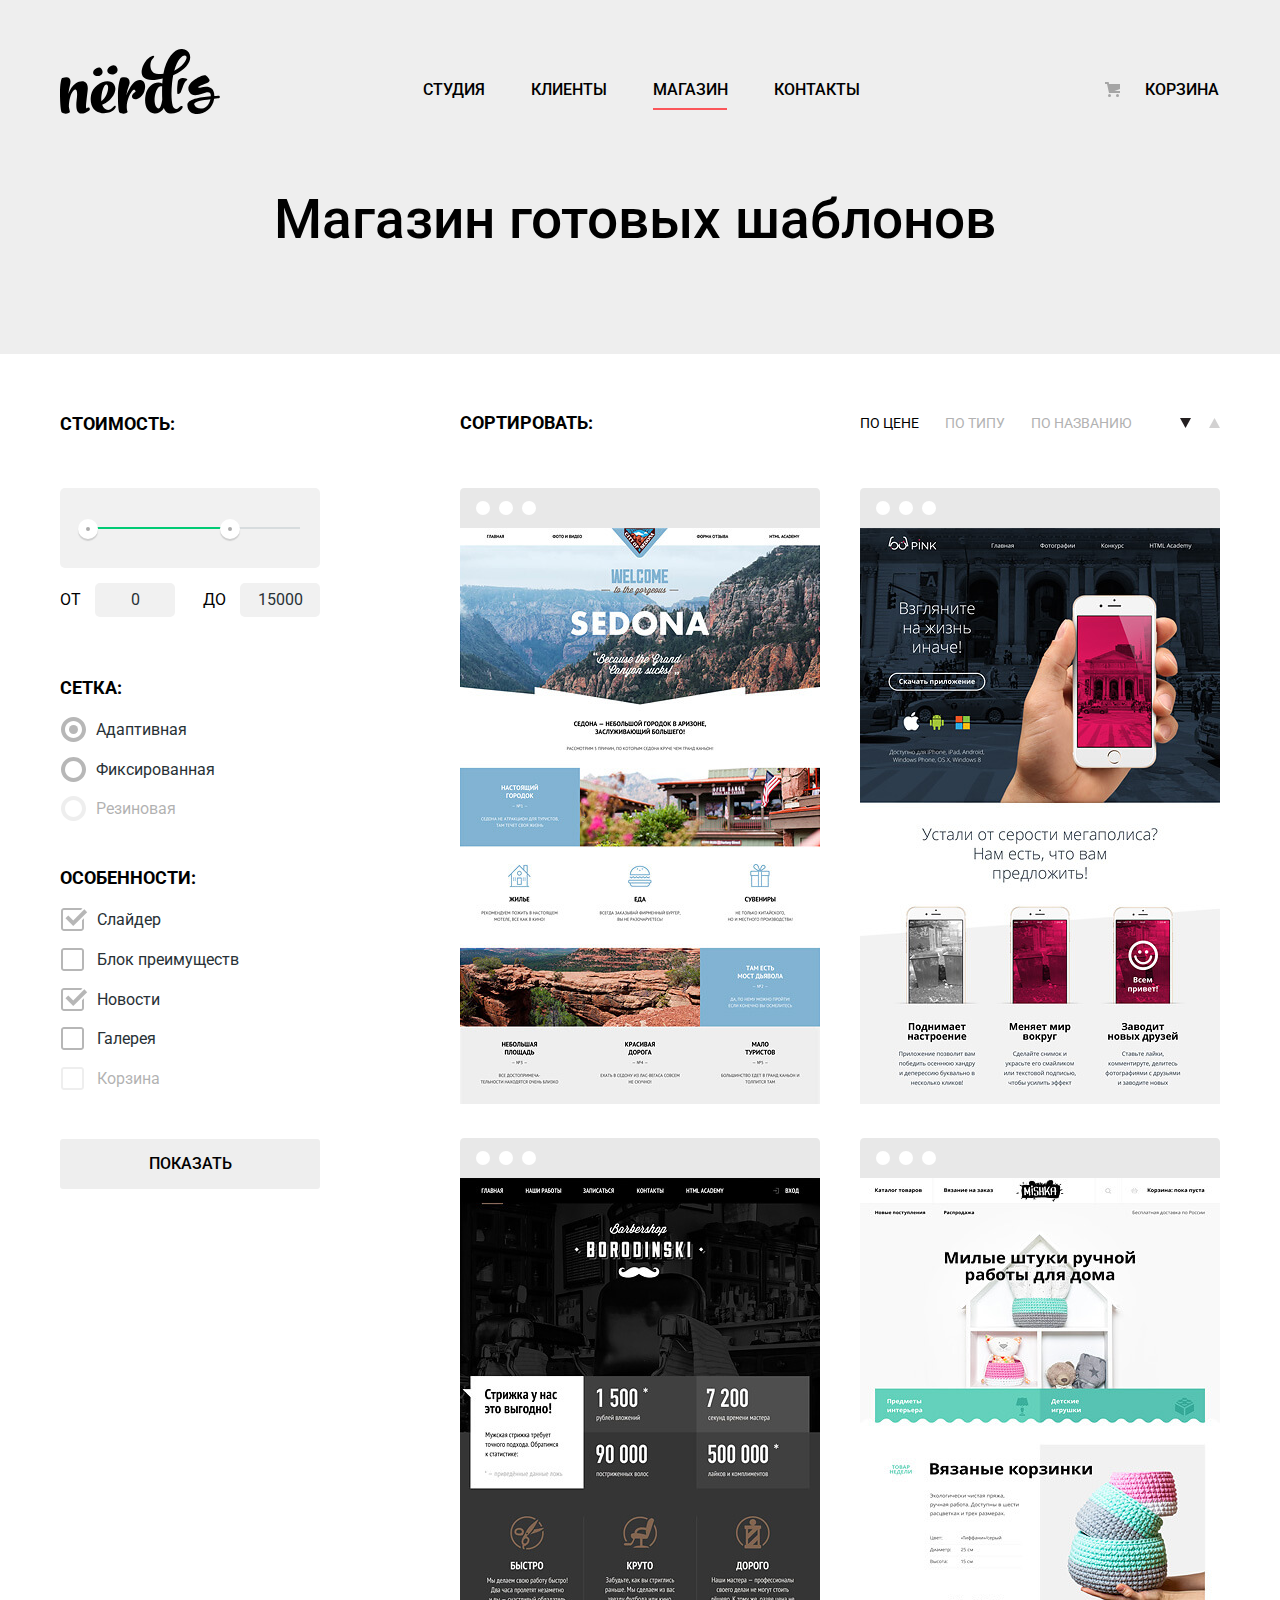
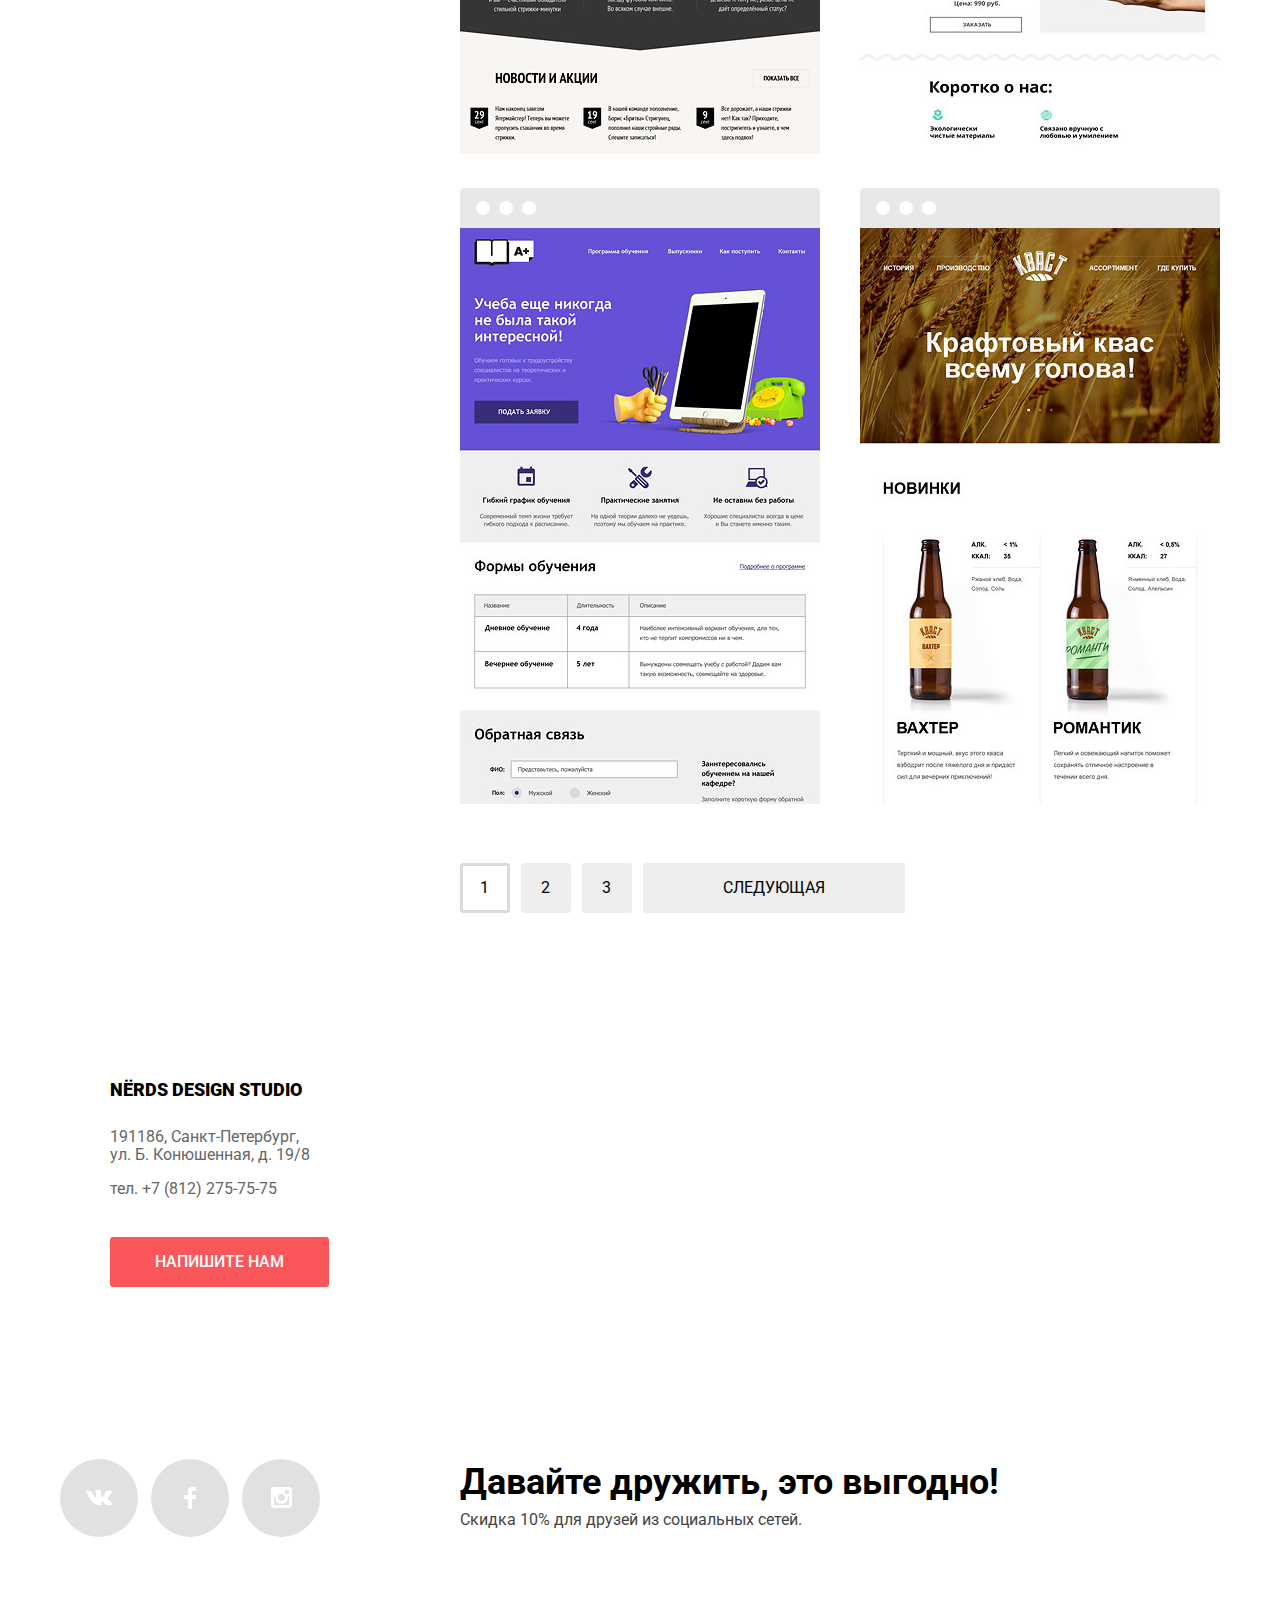
==== catalog.html @ c8ccd679 "Добавляет декоративные элементы 4. фильтр + модалка" ====
<!DOCTYPE html>
<html lang="ru">
<head>
	<meta charset="utf-8">
	<title>Дизайн-студия Нёрдс</title>
	<link href="https://fonts.googleapis.com/css?family=Roboto:400,500,700&amp;subset=cyrillic" rel="stylesheet"> 
	<link rel="stylesheet" href="css/normalize.css">
	<link rel="stylesheet" href="css/style.css">
</head>
<body>
	<header class="main-header">
		<nav class="main-navigation">
			<div class="main-navigation-wrapper">
				<div class="container">
					<a class="main-header-logo" href="index.html">
						<img src="img/nerds-logo.svg" alt="Логотип Nerds" width="160" height="65">
					</a>
					<ul class="site-navigation">
						<li><a href="studio.html">Студия</a></li>
						<li><a href="clients.html">Клиенты</a></li>
						<li class="site-navigation-current"><a href="catalog.html">Магазин</a></li>
						<li><a href="contacts.html">Контакты</a></li>
					</ul>
					<ul class="user-navigation">
						<li class="cart-link"><a href="cart.html">Корзина</a></li>
					</ul>
				</div>
			</div>
		</nav>
	</header>
	<div class="header-container">
		<h1>Магазин готовых шаблонов</h1>
	</div>
	<main>
		<div class="content-columns container">
			<section class="filters">
				<h2 class="visually-hidden">Фильтр товаров</h2>
				<form class="filter" action="https://echo.htmlacademy.ru" method="get">
					<fieldset class="filter-item">
						<legend>Стоимость:</legend>
							<div class="range-filter">
								<div class="range-controls">
									<div class="scale">
										<div class="bar"></div>
									</div>
									<div class="toggle toggle-min"></div>
									<div class="toggle toggle-max"></div>
								</div>
								
								<div class="price-controls">
									<label class="min-price">от <input name="min-price" type="text" value="0"></label>
									<label class="max-price">до <input name="max-price" type="text" value="15000"></label>
								</div>
							</div>
					</fieldset>
					<fieldset class="grid">
						<legend>Сетка:</legend>
						<div class="grid-list">
							<ul>
								<li class="grid-item">
									<input class="filter-input" type="radio" name="toggle" id="grid-adaptive" checked>
									<label for="grid-adaptive">Адаптивная</label>
								</li>
								<li class="grid-item">
									<input  class="filter-input" type="radio" name="toggle" id="grid-fix">
									<label for="grid-fix">Фиксированная</label>
								</li>
								<li class="grid-item">
									<input  class="filter-input" type="radio" name="toggle" id="grid-flex" disabled>
									<label for="grid-flex">Резиновая</label>
								</li>
							</ul>
						</div>
					</fieldset>
					<fieldset class="features">
						<legend>Особенности:</legend>
						<div class="features-list">
							<ul>
								<li class="features-item">
									<input  class="filter-input" type="checkbox" name="slider" checked id="feature-slider">
									<label for="feature-slider">Слайдер</label>
								</li>
								<li class="features-item">
									<input  class="filter-input" type="checkbox" name="features" id="feature-block">
									<label for="feature-block">Блок преимуществ</label>
								</li>
								<li class="features-item">
									<input  class="filter-input" type="checkbox" name="news" id="feature-news" checked >
									<label for="feature-news">Новости</label>
								</li>
								<li class="features-item">
									<input  class="filter-input" type="checkbox" name="gallery" id="feature-gallery">
									<label for="feature-gallery">Галерея</label>
								</li>
								<li class="features-item">
									<input  class="filter-input" type="checkbox" name="cart" id="feature-cart" disabled>
									<label for="feature-cart">Корзина</label>
								</li>
							</ul>
						</div>
					</fieldset>
					<button class="button filter-button" type="submit">Показать</button>
				</form>
			</section>
			<section class="main-content">
				<h2 class="visually-hidden">Список товаров</h2>
				<div class="sorting">
					<p class="sort">Сортировать:</p>
					<ul class="sort-content">
						<li class="sort-content-item"><a href="#" class="sort-button-active">По цене</a></li>
						<li class="sort-content-item"><a href="#" class="sort-button">По типу</a></li>
						<li class="sort-content-item"><a href="#" class="sort-button">По названию</a></li>
						<li class="sort-down"><a href="#" class="sort-button-down" area-label="Сортировка по уменьшению"></a></li>
						<li class="sort-up"><a href="#" class="sort-button-up" area-label="Сортировка по увеличению"></a></li>
					</ul>
				</div>
				<section class="content">
					<ul class="content-list">
						<li>
							<article class="content-item">
								<div class="content-item-wrapper">
									<img src="img/img-sedona.jpg" alt="Sedona сайт для туристов" width="360" height="576">
									<div class="content-item-hidden">
										<h3>Sedona</h3>
										<p>Информационный сайт<br>для туристов</p>
										<button class="button content-button">9900 руб.</button>
									</div>
								</div>
							</article>
						</li>
						<li>
							<article class="content-item">
								<div class="content-item-wrapper">
									<img src="img/img-pink.jpg" alt="Pink развлекательное приложение" width="360" height="576">
									<div class="content-item-hidden">
										<h3>Pink app</h3>
										<p>Продуктовый лендинг<br> приложения для iOS и Androin</p>
										<button class="button content-button">9900 руб.</button>
									</div>
								</div>
							</article>
						</li>
						<li>
							<article class="content-item">
								<div class="content-item-wrapper">
									<img src="img/img-barbershop.jpg" alt="Барбершоп Boroinski" width="360" height="576">
									<div class="content-item-hidden">
										<h3>Barbershop</h3>
										<p>Сайт салона красоты.<br> Для мужчин, да</p>
										<button class="button content-button">9900 руб.</button>
									</div>
								</div>
							</article>
						</li>
						<li>
							<article class="content-item">
								<div class="content-item-wrapper">
									<img src="img/img-mishka.jpg" alt="Mishka сайт хенд-мейд" width="360" height="576">
									<div class="content-item-hidden">
										<h3>Mishka</h3>
										<p>Интернет магазин<br> вязаных игрушек</p>
										<button class="button content-button">9900 руб.</button>
									</div>
								</div>
							</article>
						</li>
						<li>
							<article class="content-item">
								<div class="content-item-wrapper">
									<img src="img/img-aplus.jpg" alt="Академия искусства" width="360" height="576">
									<div class="content-item-hidden">
										<h3>A plus</h3>
										<p>Лендинг курсов повышения<br> квалификации</p>
										<button class="button content-button">9900 руб.</button>
									</div>
							</div>
							</article>
						</li>
						<li>
							<article class="content-item">
								<div class="content-item-wrapper">
									<img src="img/img-kvast.jpg" alt="Крафтовый квас" width="360" height="576">
									<div class="content-item-hidden">
										<h3>Кваст</h3>
										<p>Промо-сайт производителя<br> крафтового кваса</p>
										<button class="button content-button">9900 руб.</button>
									</div>
								</div>
							</article>
						</li>
					</ul>
					<ul class="page-switch">
						<li class="page-item page-item-curent"><a href="#">1</a></li>
						<li class="page-item"><a href="#">2</a></li>
						<li class="page-item"><a href="#">3</a></li>
						<li class="page-item"><a href="#">Следующая</a></li>
					</ul>
				</section>
			</section>
		</div>
		<section class="contacts">
			<div class="contacts-wrapper ">
				<div class="contacts-wrapper-info">
					<h3 class="visually-hidden">Контактная информация</h3>
					<p class="contact-info"><b>NЁRDS DESIGN STUDIO</b></p>
					<p class="contact-addr">191186, Санкт-Петербург,<br>
					ул. Б. Конюшенная, д. 19/8<br>
					</p>
					<p class="contact-phone">тел. +7 (812) 275-75-75</p>
					<a class="button contacts-button" href="#">Напишите нам</a>
				</div>
			</div>
			<div class="map">
				<iframe src="https://www.google.com/maps/embed?pb=!1m14!1m8!1m3!1d1998.5652524345262!2d30.321449282226784!3d59.93935586228049!3m2!1i1024!2i768!4f13.1!3m3!1m2!1s0x4696310fca145cc1%3A0x42b32648d8238007!2z0JHQvtC70YzRiNCw0Y8g0JrQvtC90Y7RiNC10L3QvdCw0Y8g0YPQuy4sIDE5LzgsINCh0LDQvdC60YIt0J_QtdGC0LXRgNCx0YPRgNCzLCDQoNC-0YHRgdC40Y8sIDE5MTE4Ng!5e0!3m2!1sru!2sua!4v1536002552694" width="100%" height="416" style="border:0" allowfullscreen></iframe>
			</div>
		</section>
	</main>
	<footer class="main-footer">
		<div class="container">
			<div class="social">
				<ul class="social-list">
					<li><a class="social-button" href="#" aria-label="[Вконтакте]">
						<svg xmlns="http://www.w3.org/2000/svg" width="26" height="15" viewBox="0 0 26 15"><path fill="#FFF" d="M16.138 11.51c.956-.309 2.18 2.04 3.483 2.939.978.681 1.727.534 1.727.534l3.473-.05s1.815-.112.957-1.554c-.071-.12-.503-1.069-2.585-3.022-2.177-2.043-1.882-1.712.739-5.244 1.597-2.153 2.236-3.468 2.036-4.028-.192-.539-1.365-.399-1.365-.399L20.69.713c-.381.001-.704.119-.851.515-.003.004-.621 1.666-1.445 3.079-1.741 2.989-2.436 3.148-2.724 2.961-.661-.433-.494-1.737-.494-2.664 0-2.897.432-4.105-.846-4.417-.427-.104-.739-.172-1.828-.182-1.392-.021-2.574 0-3.244.329-.445.223-.786.712-.579.74.26.035.843.16 1.155.586.401.552.389 1.789.389 1.789s.229 3.411-.54 3.834c-.528.29-1.25-.302-2.803-3.016-.793-1.388-1.392-2.922-1.392-2.922s-.116-.285-.326-.441c-.25-.185-.6-.244-.6-.244L.848.684S.29.7.085.946c-.182.218-.015.668-.015.668s2.909 6.881 6.203 10.347c3.02 3.182 6.452 2.971 6.452 2.971h1.555s.469-.054.709-.312c.224-.24.214-.691.214-.691s-.031-2.109.935-2.419z"/></svg>
						</a></li>
					<li><a class="social-button" href="#" aria-label="[Фейсбук]">
						<svg xmlns="http://www.w3.org/2000/svg" width="12" height="22" viewBox="0 0 12 22"><path fill="#FFF" d="M12 4V0H8a4 4 0 0 0-4 4v4H0v4h4v10h4V12h4V8H8V4h4z"/></svg>
					</a></li>
					<li><a class="social-button" href="#" href="#" aria-label="[Инстаграм]">
						<svg xmlns="http://www.w3.org/2000/svg" width="21" height="21" viewBox="0 0 21 21"><path fill="#FFF" d="M18 0H3C1.35 0 0 1.35 0 3v15c0 1.65 1.35 3 3 3h15c1.65 0 3-1.35 3-3V3c0-1.65-1.35-3-3-3zm-7.5 7c1.93 0 3.5 1.57 3.5 3.5S12.43 14 10.5 14 7 12.43 7 10.5 8.57 7 10.5 7zM18 18H3V9h1.181A6.504 6.504 0 0 0 4 10.5a6.5 6.5 0 1 0 13 0 6.45 6.45 0 0 0-.181-1.5H18v9zm0-11h-4V3h4v4z"/></svg>
					</a></li>
				</ul>
			</div>
			<div class="social-friend">
				<p class="social-title">Давайте дружить, это выгодно!</p>
				<p class="social-description">Скидка 10% для друзей из социальных сетей.</p>
			</div>
		</div>
	</footer>		
	<section class="modal modal-write-us">
		<button class="modal-close" type="button">
			<svg xmlns="http://www.w3.org/2000/svg" width="21" height="21" viewBox="0 0 21 21"><path fill="#FB565A" d="M13.328 10.5l7.371-7.371a1.003 1.003 0 0 0 0-1.414L19.285.3a1.003 1.003 0 0 0-1.414 0L10.5 7.672 3.129.301a1.003 1.003 0 0 0-1.414 0L.301 1.715a1.003 1.003 0 0 0 0 1.414L7.672 10.5.301 17.871a1.003 1.003 0 0 0 0 1.414l1.415 1.414a1.003 1.003 0 0 0 1.414 0l7.371-7.371 7.371 7.371a1.003 1.003 0 0 0 1.414 0l1.414-1.414a1.003 1.003 0 0 0 0-1.414L13.328 10.5z"/>
			</svg>
		</button>
		<h2 class="message-title">Напишите нам</h2>
		<form class="message-form" action="https://echo.htmlacademy.ru" method="post">
			<div class="message-wrapper" >
				<label class="message-item" for="message-name">Ваше имя</label>
				<input type="text" name="login" id="message-name" placeholder="Имя Фамилия">
			</div>
			<div class="message-wrapper">
				<label class="message-item" for="message-email">Ваш e-mail</label>
				<input type="email" name="e-mail" id="message-email" placeholder="email@example.com">
			</div>
			<div class="message-wrapper message-wrapper-text">
				<label class="message-item" for="message-text">Текст письма:</label>
				<textarea name="letter-text" id="message-text" cols="30" rows="5" placeholder="В свободной форме"></textarea>
			</div>
			<button class="button modal-button-send" type="submit">Отправить</button>
		</form>
	</section>
	<script src="js/script.js"></script>
</body>
</html>
---- css/style.css ----
body {
  margin: 0;
  padding: 0;
  min-width: 1200px;
  font-family: "Roboto", Arial, sans-serif;
  font-size: 16px;
  line-height: 24px;
  font-weight: 400;
  color: #000000;
}
a {
  text-decoration: none;
}
img {
  max-width: 100%;
  height: auto;
}
.visually-hidden {
 position: absolute;
 width: 1px;
 height: 1px;
 margin: -1px;
 border: 0;
 padding: 0;
 white-space: nowrap;
 clip-path: inset(100%);
 clip: rect(0 0 0 0);
 overflow: hidden;
}
/* style header*/
.container {
  width: 1200px;
  margin: 0 auto;
  padding: 0 20px;
  box-sizing: border-box;
}
.main-header {
  font-size: 16px;
  line-height: 30px;
  background-color: #eeeeee;
}
.main-navigation {
  display: flex;
  flex-direction: column;
  align-items: center;
}
.main-header-logo {
  width: 160px;
  height: 65px;
  padding-right: 80px;
  padding-top: 49px;
}
.main-header-logo:hover {
  opacity: 0.8;
}
.main-header-logo:active {
  opacity: 0.3;
}
.main-navigation-wrapper{
  width: 100%;
  margin-bottom: 0px;
  background-color: #eeeeee;
}
.main-navigation-wrapper .container {
  display: flex;
  justify-content: space-between;
}
.site-navigation,
.user-navigation {
  padding: 0;
  list-style: none;
}
.site-navigation {
  position: relative;
  display: flex;
  flex-wrap: wrap;
  width: 560px;
  padding-top: 34px;
}
.site-navigation-current::after {
  content: "";
  position: absolute;
  bottom: -5px;
  left: 253px;
  width: 74px;
  height: 2px;
  background-color: #fb565a;
}
.user-navigation{
  display: flex;
  max-width: 160px;
}
.site-navigation a,
.user-navigation a {
  display: block;
  padding-top: 25px;
  padding-right: 23px;
  padding-bottom: 0;
  padding-left: 23px;
  vertical-align: middle;
  font-size: 16px;
  line-height: 30px;
  font-weight: 500;
  color: #000000;
  text-transform: uppercase;
}
.site-navigation a:hover,
.site-navigation a:focus,
.user-navigation a:hover,
.user-navigation a:focus {
  color: #fb565a;
}
.site-navigation a:active,
.user-navigation a:active {
  color: #a6a6a6;
}
.user-navigation .cart-link {
  position: relative;
  padding-left: 62px;
  padding-top: 34px;
}
.cart-link::before {
  content: "";
  position: absolute;
  top: 66px;
  left: 45px;
  width: 15px;
  height: 15px;
  background-image: url("../img/cart-icon.svg");
  background-repeat: no-repeat;
  background-position: 0 0;
  opacity: 0.3;
}


/* slider style*/
.slider {
  position: relative;
  background-color: #eeeeee;
  margin-bottom: 80px;
}
.slider-controls {
  position: absolute;
  left: 50.6%;
  bottom: 99px;
  z-index: 1;
  width: 160px;
  height: 18px;
  text-align: center;
  font-size: 0;
  transform: translateX(-50%);
}

.slider-controls button {
  padding: 0;
  margin: 0;
  margin-right: 18px;
  width: 18px;
  height: 18px;
  border-radius: 50%;
  border: none;
  background-color: #fff;
  cursor: pointer;
}

.slider-controls .active::before {
  content: "";
  position: absolute;
  left: 22.5%;
  top: 58%;
  z-index: 2;
  width: 4px;
  height: 4px;
  margin: -4px;
  background-color: inherit;
  border: 2px solid #c1c1c1;
  border-radius: 50%;
}

.slider-list {
  margin: 0;
  padding: 0;
  list-style: none;
}

.slider-item {
  display: none;
  padding: 70px 0 80px 0;
}

.slider-item:nth-child(1) {
  display: block;
}

.slider-item:nth-child(1) {
  background-image: url("../img/slide1.png");
  background-repeat: no-repeat;
  background-position: 99% -8px;
}

.slider-item:nth-child(2) {
  background-image: url("../img/slide2.png");
  background-repeat: no-repeat;
  background-position: 100% 0;
}

.slider-item:nth-child(3) {
  background-image: url("../img/slide3.png");
  background-repeat: no-repeat;
  background-position: 100% 20px;
}

.slider-item h3 {
  max-width: 600px;
  margin: 0;
  margin-bottom: 26px;
  font-size: 55px;
  line-height: 55px;
  font-weight: 500;
}

.slider-item p {
  font-size: 16px;
  line-height: 24px;
  max-width: 430px;
  margin: 0;
  margin-bottom: 41px;
}

.button {
  display: block;
  width: 240px;
  padding: 16px 0;
  font-size: 16px;
  line-height: 18px;
  font-weight: 500;
  color: #ffffff;
  text-transform: uppercase;
  text-align: center;
  vertical-align: middle;
  text-decoration: none;
  background-color: #fb565a;
  border-radius: 3px;
  border: none;
}

.button:hover {
  background-color: #e74246;
}

.button:active {
  background-color: #d7373b;
}

.button:active{
  color: rgba(255, 255, 255, 0.3);
  box-shadow: 0 3px rgba(0, 0, 0, 0.1) inset;
}
/*style services */
.services {
  border-bottom: 2px solid #eeeeee;
  padding-bottom: 61px;
  margin-bottom: 20px;
}
.services-list {
  display: flex;
  justify-content: center;
  flex-wrap: wrap;
  margin: 0;
  padding: 0;
  list-style: none;
}

.services-item {
  width: 300px;
  margin-right: 100px;
  margin-bottom: 20px;
}

.services-item:last-child {
  margin-right: 60px;
}
.services-item h3 {
  margin: 0;
  padding: 0;
  padding-top: 17px;
  font-size: 24px;
  line-height: 30px;
  font-weight: 700;
  text-transform: uppercase;
}
.services-item p {
  padding-bottom: 16px;
  width: 260px;
  color: #283136;
}

.services-list .button {
  width: 160px;
}

.button-apps {
  background-color: #00ca74;
}
.button-apps:hover {
  background-color: #00bc6c;
}
.button-apps:active {
  background-color: #009966;
}

.button-presentation {
  background-color: #efc84a;
}
.button-presentation:hover {
  background-color: #eab534;
}
.button-presentation:active {
  background-color: #e5a722;
}

/* style about-us */
.description {
  display: flex;
  justify-content: space-between;
  margin-top: 41px;
  margin-bottom: 72px;
}
.about-us {
  width: 660px;
}
.statistic{
  width: 360px;
}
.about-us h2 {
  margin: 0;
  padding: 0;
  padding-top: 34px;
  padding-bottom: 16px;
  font-size: 45px;
  line-height: 45px;
  font-weight: 500;
}

.about-us p {
  color: #283136;
}

.orders {
  padding: 0;
  padding-top: 23px;
  font-size: 16px;
  font-weight: 700;
  line-height: 24px;
  text-transform: uppercase;
  
}
.orders-list {
  margin: 0;
  margin-top: 25px;
  padding: 0;
  list-style: none;
}
.orders-item {
  position: relative;
  margin-top: 24px;
  padding-left: 37px;
  color: #283136;
}

.orders-item::before {
  content: "";
  position: absolute;
  top: 11px;
  left: 1px;
  width: 25px;
  height: 2px;
  background-color: #fb565a;

}

.nerds-stat-logo {
  margin-bottom: 28px;
}

.statistic-table {
  border-collapse: collapse;
}

.statistic-list {
  margin-bottom: 43px;
  text-transform: uppercase;
  font-weight: 700;
}

.statistic-table td {
  width: 33.33%;
}
.statistic-title td {
  padding-top: 16px;
}

.statistic-percents {
  
  font-size: 45px;
  line-height: 45px;
  font-weight: 700;
}
.statistic-percents sup{
  font-size: 25px;
}

.statistic-title {
  line-height: 18px;
  color: #283136;
}



/* style partners*/
.partners {
  margin: 0 auto;
  
  margin-bottom: 80px;
  
}
.partners-list {
  position: relative;
  max-height: 181px;
  padding: 0;
  margin: 0;
  display: flex;
  justify-content: space-between;
  align-items: center;
  list-style: none;
  border-bottom: 2px solid #eeeeee;
  border-top: 2px solid #eeeeee;

}

.htmlacademy-wrapper::after {
  content: "";
  position: absolute;
  top: 65px;
  left: 279px;
  width: 2px;
  height: 52px;
  background-color: #eeeeee;
}
.htmlacademy {
  opacity: 0.2;
}
.htmlacademy:hover {
  opacity: 1;
}
.htmlacademy:active {
  opacity: 0.1;
}
.barbershop-wrapper::after {
  content: "";
  position: absolute;
  top: 65px;
  left: 579px;
  width: 2px;
  height: 52px;
  background-color: #eeeeee;
}
.barbershop {
  opacity: 0.2;
}
.barbershop:hover {
  opacity: 1;
}
.barbershop:active {
  opacity: 0.1;
}
.pink-wrapper::after {
  content: "";
  position: absolute;
  top: 65px;
  left: 879px;
  width: 2px;
  height: 52px;
  background-color: #eeeeee;
}
.pink {
  opacity: 0.2;
}
.pink:hover {
  opacity: 1;
}
.pink:active {
  opacity: 0.1;
}
.mishka {
  opacity: 0.2;
}
.mishka:hover {
  opacity: 1;
}
.mishka:active {
  opacity: 0.1;
}

/* style contacts*/
.contacts-wrapper {
  position: relative;
  width: 1200px;
  
  margin: 0 auto;
  padding: 0 20px;
}
.contacts-wrapper-info {
  position: absolute;
  top: 52px;
  left: 40px;
  width: 319px;
  min-height: 308px;
  
  background-color: #ffffff;
}

 .map iframe{
  min-width: 1200px;
  width: 100%;
  height: 416px;
  margin: 0 auto;
  padding: 0;
  border: none;
}



.contact-info {
  margin: 0;
  padding: 0;
  font-size: 18px;
  line-height: 30px;
  font-weight: 700;
  padding: 50px 50px 7px 50px;
}
.contact-addr, .contact-phone {
  padding-left: 50px;
  line-height: 18px;
  color: #666666;
}
.contacts-button {
  width: 219px;
  margin: 39px 40px 20px 50px;
}


/* style catalog.html*/

.header-container {
  display: flex;
  justify-content: center;
  background-color: #eeeeee;
  padding-bottom: 70px;
  margin-bottom: 55px;
}

.header-container h1 {
  font-size: 55px;
  line-height: 55px;
  font-weight: 500;
  width: 760px;
  padding-top: 34px;
  padding-left: 27px;
 }

.content-columns {
  display: flex;
  justify-content: space-between;
}
.filters {
  width: 260px;
}
.main-content {
  width: 760px;
}

.content-list {
  display: flex;
  flex-wrap: wrap;
  justify-content: space-between;
  list-style: none;
  margin: 0;
  padding: 0;
  margin-bottom: 25px;

}




.filter fieldset {
  margin: 0;
  padding: 0;
  border: none;
}

.range-filter {
  width: 260px;
  margin-top: 49px;
  margin-bottom: 56px;
}

.filter legend {
  font-size: 18px;
  line-height: 30px;
  font-weight: 700;
  text-transform: uppercase;
}

.range-controls {
  position: relative;
  height: 41px;
  margin-bottom: 15px;
  padding-top: 39px;
  padding-right: 20px;
  padding-left: 20px;
  background-color: #f1f1f1;
  
  border-radius: 5px;
}
.range-controls .scale {
  height: 2px;

  background: #d7dcde;
}

.range-controls .bar {
  width: 70%;
  height: 2px;

  background: #00ca74;
}

.range-controls .toggle {
  position: absolute;
  top: 31px;
  left: 0;
  width: 4px;
  height: 4px;
  padding: 0;

  border: 8px solid #ffffff;
  background-color: #ababab;
  box-shadow: 0 2px 1px 0 #cfcfcf;
  border-radius: 50%;
  cursor: pointer;
}

.range-controls .toggle-min {
  left: 18px;
}

.range-controls .toggle-max {
  left: 160px;
}

.price-controls {
  font-size: 0;
}

.price-controls label {
  display: inline-block;
  width: 50%;
  font-size: 16px;
  text-transform: uppercase;
}

.price-controls input {
  width: 60px;
  padding: 8px 10px;
  margin-left: 10px;
  font-family: Roboto, Arial, sans-serif;
  font-size: 16px;
  text-align: center;
  color: #283136;
  
  border: none;
  border-radius: 5px;
  background: #f1f1f1;
}

.max-price {
  text-align: right;
}




.filter ul {
  padding: 0;
  margin: 0;
  list-style: none;
  line-height: 20px;
  color: #283136;
}
.filter-input:hover + label,
.filter-input:focus + label {
  color: #000000;
}
.filter-input:disabled + label {
  color: #000000;
  opacity: 0.3;
}
.filter-button {
  width: 260px;
  line-height: 18px;
  color: #000000;
  text-transform: uppercase;
  background-color: #eeeeee;
}
.filter-button:hover {

  background-color: #dfdfdf;
}
.filter-button:active {
  color: rgba(0, 0, 0, 0.3);
  background-color: #d5d5d5;
}


.grid-item input[type="radio"] {
  padding: 0;
  margin: 0;
  opacity: 0;
}
.grid-item label {
  position: relative;
  padding-left: 5px; 
  vertical-align: middle;
}
.grid-list {
  padding: 0;
  margin: 0;
  margin-top: 16px;
  margin-bottom: 25px;
}
.grid-item {
  padding-left: 14px;
  padding-bottom: 19px;
}

.grid-item label::before {
  content: "";
  display: inline-block;
  position: absolute;
  left: -30px;
  top: -3px;
  width: 25px;
  height: 25px;
  background-image: url(../img/radio-off.svg);
  background-repeat: no-repeat;
  opacity: 0.4;
}
.grid-item input[type="radio"]:checked + label::before {
  content: "";
  display: inline-block;
  position: absolute;
  left: -30px;
  top: -3px;
  width: 25px;
  height: 25px;
  background-image: url(../img/radio-on.svg);
  background-repeat: no-repeat;
  opacity: 0.4;
}
.grid-item input[type="radio"]:hover + label::before  {
  opacity: 1;
  color: #000000;
}
.grid-item input[type="radio"]:disabled + label::before {
  opacity: 0.3;
}
.grid-item input[type="radio"]:focus + label::before {
    outline: rgb(59, 153, 252) auto 1px;
} 


.features-item input[type="checkbox"] {
  padding: 0;
  margin: 0;
  opacity: 0;
}
.features-item label {
  position: relative;
  padding-left: 5px; 
  vertical-align: middle;
}
.features-list {
  padding: 0;
  margin: 0;
  margin-top: 16px;
  margin-bottom: 31px;
}
.features-item {
  padding-left: 15px;
  padding-bottom: 19px;
}
.features label {
  
}
.features-item label::before {
  content: "";
  display: inline-block;
  position: absolute;
  left: -31px;
  top: -2px;
  width: 23px;
  height: 23px;
  background-image: url(../img/checkbox-off.svg);
  background-repeat: no-repeat;
  opacity: 0.4;
}
.features-item input[type="checkbox"]:checked + label::before {
  content: "";
  display: inline-block;
  position: absolute;
  left: -31px;
  top: -2px;
  width: 27px;
  height: 23px;
  background-image: url(../img/checkbox-on.svg);
  background-repeat: no-repeat;
  opacity: 0.4;
}

.features-item input[type="checkbox"]:hover + label::before  {
  opacity: 1;
  color: #000000;
}
.features-item input[type="checkbox"]:disabled + label::before  {
  opacity: 0.3;
}
.features-item input[type="checkbox"]:focus + label::before {
    outline: rgb(59, 153, 252) auto 1px;
} 
.sorting {
  position: relative;
  display: flex;
  justify-content: space-between;
  padding-top: 5px;
  padding-bottom: 56px;
}

.sort-content {
  display: flex;
  justify-content: flex-start;
  margin: 0;
  padding: 0;
  width: 360px;
  list-style: none;
  text-transform: uppercase;
  font-size: 14px;
  line-height: 18px;
}



.sort {
  margin: 0;
  font-size: 18px;
  line-height: 18px;
  font-weight: 700;
  text-transform: uppercase;
}
.sort-content-item {
  padding-right: 26px;
}

.sort-button {
  color: #b2b2b2;
}
.sort-button-active {
  color: #000000;
}
.sort-button:hover {
  color: #666666;
}
.sort-button:active {
  color: #000000;
}
.sort-button-down {

  position: absolute;
  width: 11px;
  height: 10px;
  top: 9px;
  right: 29px;
  background-image: url(../img/icon-down-dir.svg);
  background-repeat: no-repeat;
}
.sort-button-up {
  position: absolute;
  width: 11px;
  height: 10px;
  top: 9px;
  right: 0;
  background-image: url(../img/icon-up-dir.svg);
  background-repeat: no-repeat;
  opacity: 0.2;
}

.sort-button-down:hover {
  opacity: 0.5;
}
.sort-button-down:active {
  opacity: 1;
}


.sort-button-up:hover {
  opacity: 0.5;
}
.sort-button-up:active {
  opacity: 1;
}

.content-item h3 {
  margin: 0;
  padding: 0;
  padding-top: 25px;
  padding-bottom: 15px;
  font-size: 18px;
  line-height: 30px;
  font-weight: 700;
  text-transform: uppercase;
}
.content-item p {
  margin: 0;
  padding: 0;
  padding-bottom: 31px;
  padding-left: 5px;
  padding-right: 5px;
  width: 240px;
  text-align: center;
  font-size: 16px;
  line-height: 18px;
  color: #666666;
}

.content-button {
  width: 200px;
  margin-bottom: 49px;

}

.content-item {
  position: relative;
  width: 360px;
  margin-bottom: 27px;
  padding-top: 40px;
}

.content-item:hover {
 box-shadow: 0px 6px 15px 0px rgba(0, 1, 1, 0.25);
}

.content-item-wrapper::before {
  content: "";
  position: absolute;
  width: 360px;
  height: 40px;
  top: 0;
  left: 0;
  background: url(../img/browser.svg) no-repeat;
  opacity: 0.12;
}
.content-item-wrapper:hover::before {
  opacity: 1;
}
.content-item-hidden {
  position: absolute;
  width: 360px;
  bottom: 0px;
  left: 0;
  background-color: #eeeeee;
  display: none;
}
.content-item:hover  .content-item-hidden{
  display: flex;
  flex-direction: column;
  align-items: center;
}
.page-switch {
  display: flex;
  flex-wrap: wrap;
  list-style: none;
  padding: 0;
  margin: 0;
  margin-bottom: 60px;
}
.page-item a {
  display: block;
  padding: 13px 21px 13px 20px;
  margin-right: 11px;
  color: #000000;
  text-transform: uppercase;
  background-color: #eeeeee;
  border-radius: 3px;
}
.page-item:last-child a {
  padding: 13px 80px 13px 80px;
}
.button-next {
  padding: 0;
  margin: 0;
  width: 260px;
}
.page-item a:hover {
  box-shadow: inset 0 0 0 3px #dfdfdf;
  background-color: #dfdfdf;
}
.page-item a:active {
  color: rgba(0, 0, 0, 0.3);
  background-color: #d5d5d5;
  box-shadow: inset 0 3px rgba(0, 0, 0, 0.1) ;
}
.page-item-curent a {
  box-shadow: inset 0 0 0 3px #dbdbdb;
  background-color: #ffffff;
}



/* style footer*/
.main-footer .container {
  display: flex;
  
}
.social {
  margin: 0;
  margin-right: 140px;
  
}
.social-friend {
  width: 560px;
}

.main-footer{
  margin: 63px 0;
}
.social-list {
  display: flex;
  flex-wrap: wrap;
  justify-content: space-between;
  width: 260px;
  margin: 0 auto;
  padding: 0;
  list-style: none;
}
.social-list a {
  text-decoration: none;
}
.social-button {
  display: flex;
  align-items: center;
  justify-content: center;
  width: 78px;
  height: 78px;
  background-color: #e1e1e1;
  border-radius: 50%;
}
.social-button:hover,
.social-button:focus {
  background-color: #e74246;
  transition: 0.5s;
}
.social-button:active path {
  fill: #e37376;
  background-color: #d7373b;
}

.social-title {
  margin: 0;
  margin-top: 5px;
  padding: 0;
  font-size: 36px;
  line-height: 36px;
  font-weight: 700;
}
.social-description {
  margin: 0;
  margin-top: 9px;
  padding: 0;
  line-height: 22px;
  color: #444444;
}


/* style modal*/
@keyframes fadein {
    0% {
        transform: scale(0);
        opacity: 0.0;       
    }
         
    100% {
        transform: scale(1);
        opacity: 1; 
    }       
}
@keyframes shake {
  0%,
  100% {
    transform: translateX(0);
  }

  10%,
  30%,
  50%,
  70%,
  90% {
    transform: translateX(-10px);
  }

  20%,
  40%,
  60%,
  80% {
    transform: translateX(10px);
  }
}
.modal {
  width: 760px;
  margin: 0 auto;
  position: fixed;
  top: 25%;
  left: 25%;
  background-color: #ffffff;
  padding: 62px 100px 84px 100px;
  box-shadow: 0px 20px 40px 0px rgba(0, 1, 1, 0.75); 
  display: none;
}
.modal-show {
  display: block;
  animation: fadein 0.6s;
}
.modal-error {
  animation: shake 0.6s;
}

.modal-close {
  position: absolute;
  top: 72px;
  left: 841px;
  border: none;
  background: transparent;
  cursor: pointer;
}
.modal-close path {
  fill: rgba(251, 86, 90, 0.3);
}
.modal-close:hover path{
  fill: rgba(251, 86, 90, 1);
}
.modal-close:active path{
  fill: rgba(251, 86, 90, 0.1);
}
.message-form {
  display: flex;
  flex-wrap: wrap;
  justify-content: space-between;
}
.message-wrapper {
  display: flex;
  flex-direction: column;
  width: 360px;
}
.message-title {
  margin: 0;
  margin-bottom: 40px;
  padding: 0;
  font-size: 45px;
  line-height: 45px;
  font-weight: 500;
}

.message-wrapper-text {
  margin-top: 30px;
  width: 100%;
}

.message-item {
  margin-bottom: 10px;
  line-height: 18px;
  font-weight: 700;
}

.message-wrapper input {
  margin: 0;
  padding: 16px;
  
  font: inherit;
  line-height: 18px;
  
  border: none;
  border-radius: 3px solid d7dcde;
  box-shadow: inset 2px 2px 0 0 #d7dcde,
              inset -2px -2px 0 0 #d7dcde;
}

.message-wrapper input:hover {
  box-shadow: inset 2px 2px 0 0 #b4b9bb,
              inset -2px -2px 0 0 #b4b9bb;  
}
.message-wrapper input:focus {
  box-shadow: inset 2px 2px 0 0 #000000,
              inset -2px -2px 0 0 #000000;  

}
.message-wrapper input:invalid {
  box-shadow: inset 2px 2px 0 0 #e74246,
              inset -2px -2px 0 0 #e74246;  
  color: #e74246;
}

.message-wrapper textarea {
  font: inherit;
  font-size: 16px;
  line-height: 18px;
  padding-left: 15px;
  padding-top: 10px;
  resize: none;
}
.modal-button-send {
  margin-top: 42px;
  width: 260px;
}
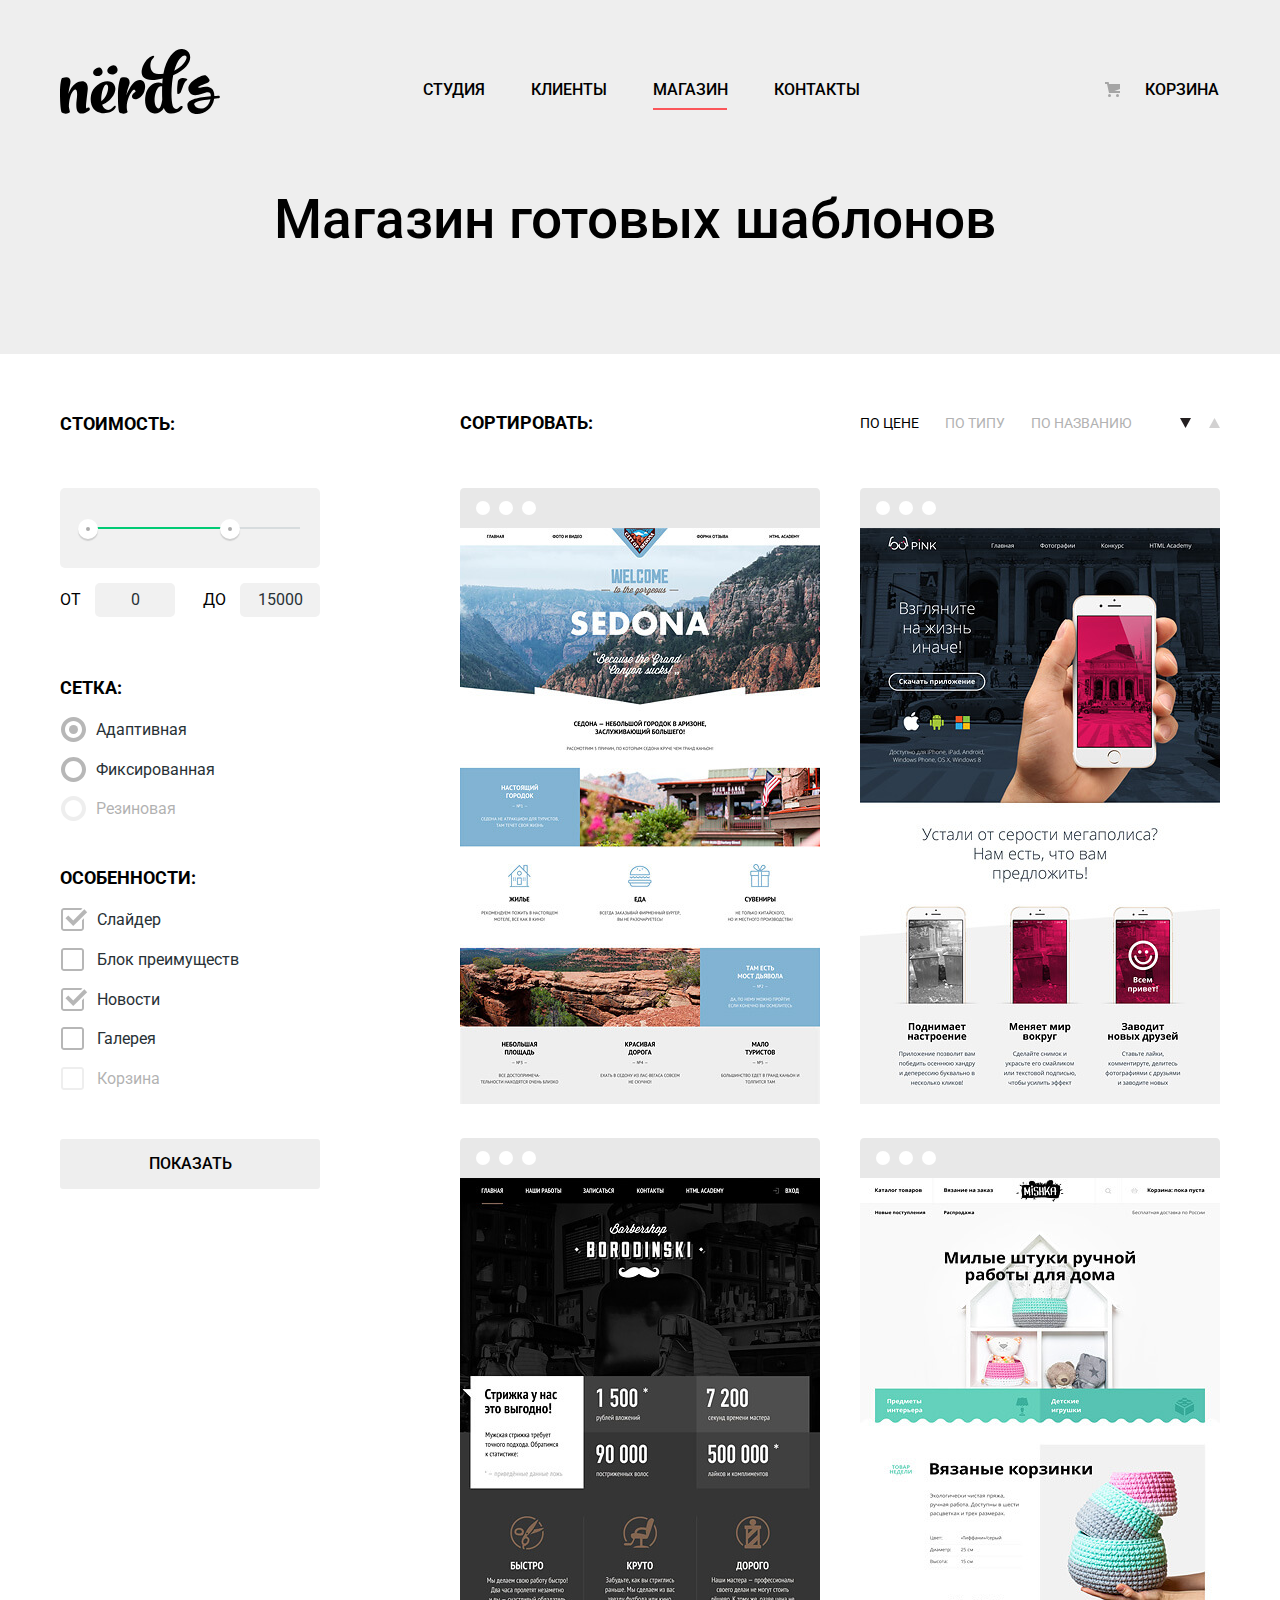
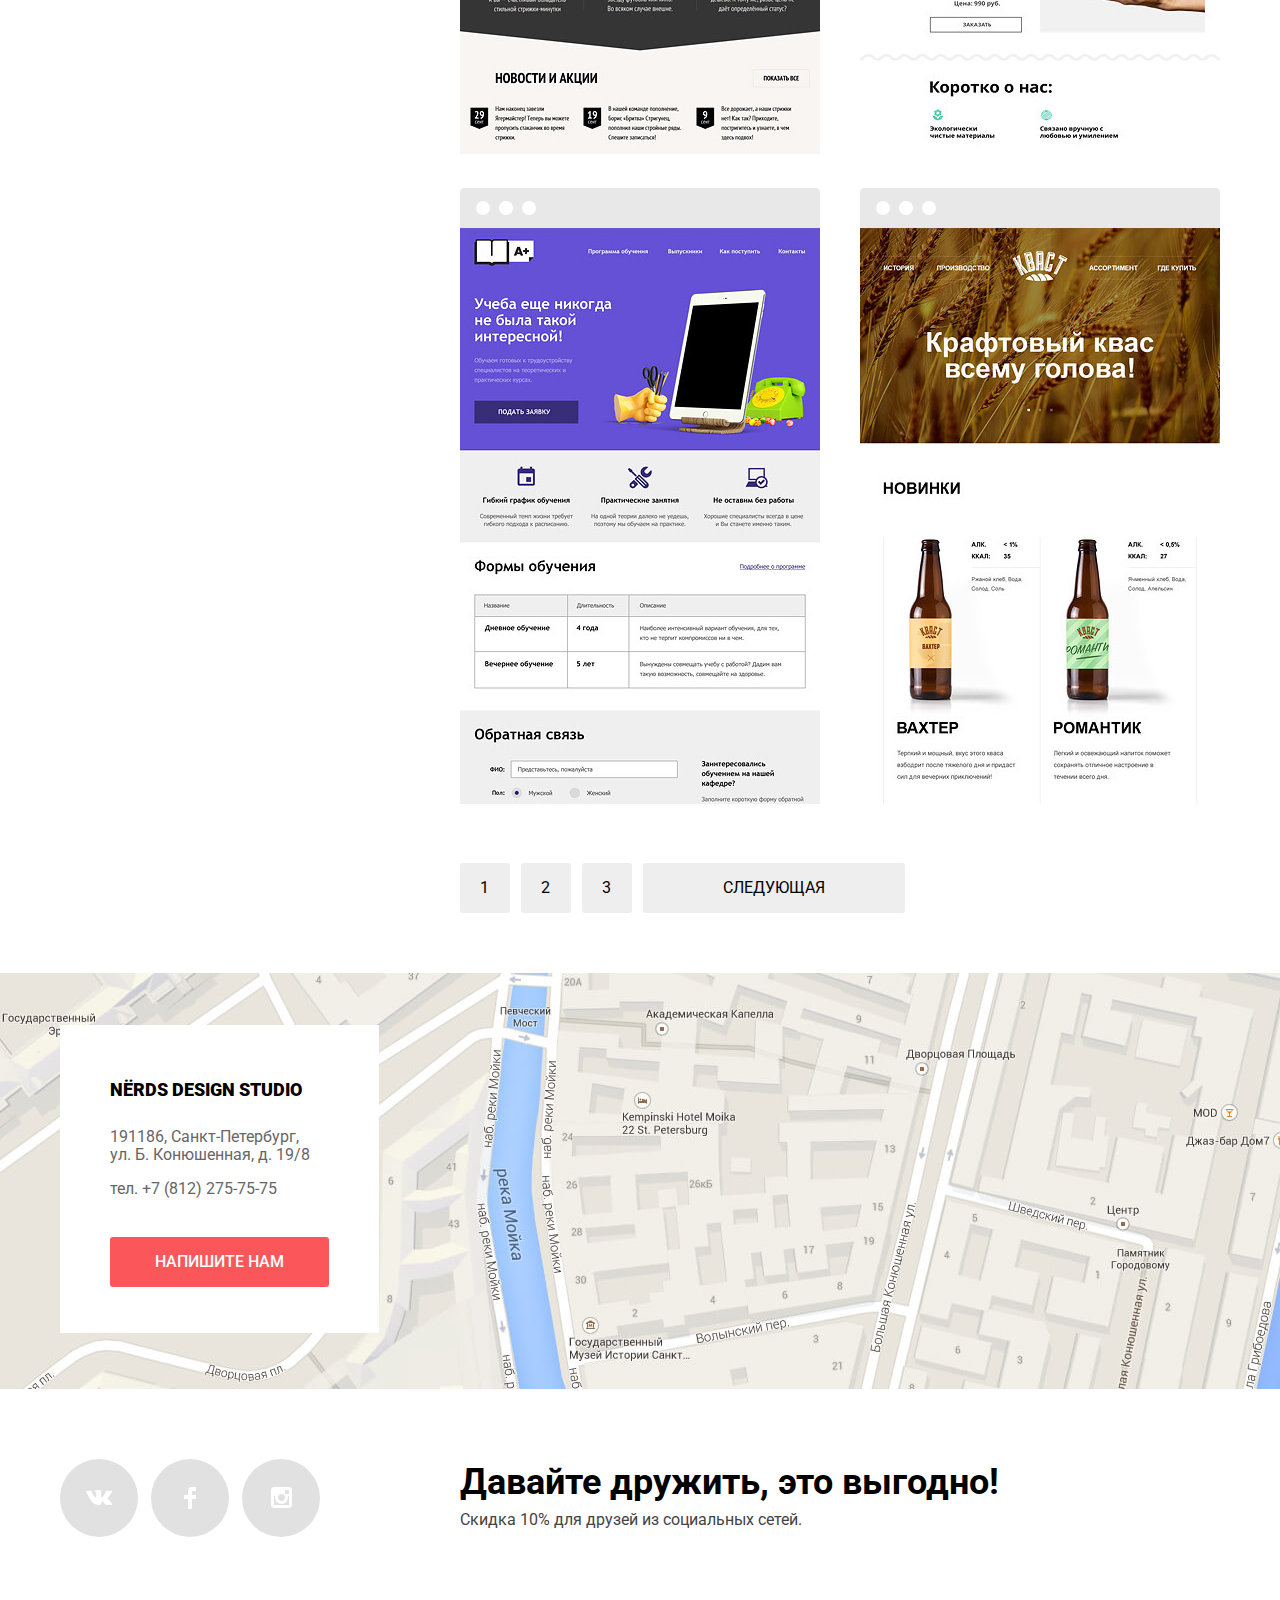
==== commit fb5e1d48: "Добавляет завершение верстки" ====
--- a/catalog.html
+++ b/catalog.html
@@ -103,18 +103,19 @@
 				</form>
 			</section>
 			<section class="main-content">
-				<h2 class="visually-hidden">Список товаров</h2>
+				<h2 class="visually-hidden">Фильтр списока товаров</h2>
 				<div class="sorting">
 					<p class="sort">Сортировать:</p>
 					<ul class="sort-content">
 						<li class="sort-content-item"><a href="#" class="sort-button-active">По цене</a></li>
 						<li class="sort-content-item"><a href="#" class="sort-button">По типу</a></li>
 						<li class="sort-content-item"><a href="#" class="sort-button">По названию</a></li>
-						<li class="sort-down"><a href="#" class="sort-button-down" area-label="Сортировка по уменьшению"></a></li>
-						<li class="sort-up"><a href="#" class="sort-button-up" area-label="Сортировка по увеличению"></a></li>
+						<li class="sort-down"><a href="#" class="sort-button-down" aria-label="Сортировка по уменьшению"></a></li>
+						<li class="sort-up"><a href="#" class="sort-button-up" aria-label="Сортировка по увеличению"></a></li>
 					</ul>
 				</div>
 				<section class="content">
+					<h2 class="visually-hidden">Список товаров</h2>
 					<ul class="content-list">
 						<li>
 							<article class="content-item">
@@ -122,7 +123,7 @@
 									<img src="img/img-sedona.jpg" alt="Sedona сайт для туристов" width="360" height="576">
 									<div class="content-item-hidden">
 										<h3>Sedona</h3>
-										<p>Информационный сайт<br>для туристов</p>
+										<p>Информационный сайт<br> для туристов</p>
 										<button class="button content-button">9900 руб.</button>
 									</div>
 								</div>
@@ -134,7 +135,7 @@
 									<img src="img/img-pink.jpg" alt="Pink развлекательное приложение" width="360" height="576">
 									<div class="content-item-hidden">
 										<h3>Pink app</h3>
-										<p>Продуктовый лендинг<br> приложения для iOS и Androin</p>
+										<p>Продуктовый лендинг<br> приложения для iOS и Android</p>
 										<button class="button content-button">9900 руб.</button>
 									</div>
 								</div>
@@ -146,7 +147,7 @@
 									<img src="img/img-barbershop.jpg" alt="Барбершоп Boroinski" width="360" height="576">
 									<div class="content-item-hidden">
 										<h3>Barbershop</h3>
-										<p>Сайт салона красоты.<br> Для мужчин, да</p>
+										<p>Сайт салона красоты.<br> Для мужчин, да.</p>
 										<button class="button content-button">9900 руб.</button>
 									</div>
 								</div>
@@ -190,7 +191,7 @@
 						</li>
 					</ul>
 					<ul class="page-switch">
-						<li class="page-item page-item-curent"><a href="#">1</a></li>
+						<li class="page-item page-item-current"><a href="#">1</a></li>
 						<li class="page-item"><a href="#">2</a></li>
 						<li class="page-item"><a href="#">3</a></li>
 						<li class="page-item"><a href="#">Следующая</a></li>
@@ -207,11 +208,11 @@
 					ул. Б. Конюшенная, д. 19/8<br>
 					</p>
 					<p class="contact-phone">тел. +7 (812) 275-75-75</p>
-					<a class="button contacts-button" href="#">Напишите нам</a>
+					<a class="button contacts-button" href="writeus.html">Напишите нам</a>
 				</div>
 			</div>
 			<div class="map">
-				<iframe src="https://www.google.com/maps/embed?pb=!1m14!1m8!1m3!1d1998.5652524345262!2d30.321449282226784!3d59.93935586228049!3m2!1i1024!2i768!4f13.1!3m3!1m2!1s0x4696310fca145cc1%3A0x42b32648d8238007!2z0JHQvtC70YzRiNCw0Y8g0JrQvtC90Y7RiNC10L3QvdCw0Y8g0YPQuy4sIDE5LzgsINCh0LDQvdC60YIt0J_QtdGC0LXRgNCx0YPRgNCzLCDQoNC-0YHRgdC40Y8sIDE5MTE4Ng!5e0!3m2!1sru!2sua!4v1536002552694" width="100%" height="416" style="border:0" allowfullscreen></iframe>
+				<iframe src="https://www.google.com/maps/embed?pb=!1m14!1m8!1m3!1d1998.5652524345262!2d30.321449282226784!3d59.93935586228049!3m2!1i1024!2i768!4f13.1!3m3!1m2!1s0x4696310fca145cc1%3A0x42b32648d8238007!2z0JHQvtC70YzRiNCw0Y8g0JrQvtC90Y7RiNC10L3QvdCw0Y8g0YPQuy4sIDE5LzgsINCh0LDQvdC60YIt0J_QtdGC0LXRgNCx0YPRgNCzLCDQoNC-0YHRgdC40Y8sIDE5MTE4Ng!5e0!3m2!1sru!2sua!4v1536002552694" width="1440" height="416" style="border:0" allowfullscreen></iframe>
 			</div>
 		</section>
 	</main>
@@ -225,7 +226,7 @@
 					<li><a class="social-button" href="#" aria-label="[Фейсбук]">
 						<svg xmlns="http://www.w3.org/2000/svg" width="12" height="22" viewBox="0 0 12 22"><path fill="#FFF" d="M12 4V0H8a4 4 0 0 0-4 4v4H0v4h4v10h4V12h4V8H8V4h4z"/></svg>
 					</a></li>
-					<li><a class="social-button" href="#" href="#" aria-label="[Инстаграм]">
+					<li><a class="social-button" href="#" aria-label="[Инстаграм]">
 						<svg xmlns="http://www.w3.org/2000/svg" width="21" height="21" viewBox="0 0 21 21"><path fill="#FFF" d="M18 0H3C1.35 0 0 1.35 0 3v15c0 1.65 1.35 3 3 3h15c1.65 0 3-1.35 3-3V3c0-1.65-1.35-3-3-3zm-7.5 7c1.93 0 3.5 1.57 3.5 3.5S12.43 14 10.5 14 7 12.43 7 10.5 8.57 7 10.5 7zM18 18H3V9h1.181A6.504 6.504 0 0 0 4 10.5a6.5 6.5 0 1 0 13 0 6.45 6.45 0 0 0-.181-1.5H18v9zm0-11h-4V3h4v4z"/></svg>
 					</a></li>
 				</ul>
--- a/css/style.css
+++ b/css/style.css
@@ -131,8 +131,6 @@
   background-position: 0 0;
   opacity: 0.3;
 }
-
-
 /* slider style*/
 .slider {
   position: relative;
@@ -141,33 +139,75 @@
 }
 .slider-controls {
   position: absolute;
-  left: 50.6%;
-  bottom: 99px;
-  z-index: 1;
+  left: 50%;
+  bottom: 104px;
+  z-index: 4;
   width: 160px;
   height: 18px;
   text-align: center;
   font-size: 0;
   transform: translateX(-50%);
 }
-
-.slider-controls button {
-  padding: 0;
-  margin: 0;
-  margin-right: 18px;
+.slider-controls label {
+  position: relative;
+  display: inline-block;
   width: 18px;
   height: 18px;
+  padding: 8px;
   border-radius: 50%;
-  border: none;
-  background-color: #fff;
   cursor: pointer;
 }
-
-.slider-controls .active::before {
-  content: "";
-  position: absolute;
-  left: 22.5%;
-  top: 58%;
+.slider-controls label::after {
+  content: "";
+  position: absolute;
+  top: 8px;
+  left: 8px;
+  z-index: 1;
+  width: 18px;
+  height: 18px;
+  background: #ffffff;
+  border-radius: 50%;
+}
+.slider-list {
+  margin: 0;
+  padding: 0;
+  list-style: none;
+}
+.slider-item {
+  display: none;
+  padding: 70px 0 80px 0;
+}
+.slider-item:nth-child(1) {
+  background-image: url("../img/slide1.png");
+  background-repeat: no-repeat;
+  background-position: 99% -8px;
+}
+.slider-item:nth-child(2) {
+  background-image: url("../img/slide2.png");
+  background-repeat: no-repeat;
+  background-position: 100% 0;
+}
+.slider-item:nth-child(3) {
+  background-image: url("../img/slide3.png");
+  background-repeat: no-repeat;
+  background-position: 100% 20px;
+}
+#product-1:checked ~ .slider-list .slider-item:nth-child(1) {
+  display: block;
+}
+#product-2:checked ~ .slider-list .slider-item:nth-child(2) {
+  display: block;
+}
+#product-3:checked ~ .slider-list .slider-item:nth-child(3) {
+  display: block;
+}
+#product-1:checked ~ .slider-controls .slider-controls-item--1::before,
+#product-2:checked ~ .slider-controls .slider-controls-item--2::before,
+#product-3:checked ~ .slider-controls .slider-controls-item--3::before {
+  content: "";
+  position: absolute;
+  left: 50%;
+  top: 50%;
   z-index: 2;
   width: 4px;
   height: 4px;
@@ -176,40 +216,6 @@
   border: 2px solid #c1c1c1;
   border-radius: 50%;
 }
-
-.slider-list {
-  margin: 0;
-  padding: 0;
-  list-style: none;
-}
-
-.slider-item {
-  display: none;
-  padding: 70px 0 80px 0;
-}
-
-.slider-item:nth-child(1) {
-  display: block;
-}
-
-.slider-item:nth-child(1) {
-  background-image: url("../img/slide1.png");
-  background-repeat: no-repeat;
-  background-position: 99% -8px;
-}
-
-.slider-item:nth-child(2) {
-  background-image: url("../img/slide2.png");
-  background-repeat: no-repeat;
-  background-position: 100% 0;
-}
-
-.slider-item:nth-child(3) {
-  background-image: url("../img/slide3.png");
-  background-repeat: no-repeat;
-  background-position: 100% 20px;
-}
-
 .slider-item h3 {
   max-width: 600px;
   margin: 0;
@@ -218,7 +224,6 @@
   line-height: 55px;
   font-weight: 500;
 }
-
 .slider-item p {
   font-size: 16px;
   line-height: 24px;
@@ -226,7 +231,6 @@
   margin: 0;
   margin-bottom: 41px;
 }
-
 .button {
   display: block;
   width: 240px;
@@ -243,17 +247,12 @@
   border-radius: 3px;
   border: none;
 }
-
 .button:hover {
   background-color: #e74246;
 }
-
 .button:active {
+  color: rgba(255, 255, 255, 0.3);
   background-color: #d7373b;
-}
-
-.button:active{
-  color: rgba(255, 255, 255, 0.3);
   box-shadow: 0 3px rgba(0, 0, 0, 0.1) inset;
 }
 /*style services */
@@ -270,13 +269,11 @@
   padding: 0;
   list-style: none;
 }
-
 .services-item {
   width: 300px;
   margin-right: 100px;
   margin-bottom: 20px;
 }
-
 .services-item:last-child {
   margin-right: 60px;
 }
@@ -294,11 +291,9 @@
   width: 260px;
   color: #283136;
 }
-
 .services-list .button {
   width: 160px;
 }
-
 .button-apps {
   background-color: #00ca74;
 }
@@ -308,7 +303,6 @@
 .button-apps:active {
   background-color: #009966;
 }
-
 .button-presentation {
   background-color: #efc84a;
 }
@@ -318,7 +312,6 @@
 .button-presentation:active {
   background-color: #e5a722;
 }
-
 /* style about-us */
 .description {
   display: flex;
@@ -341,11 +334,9 @@
   line-height: 45px;
   font-weight: 500;
 }
-
 .about-us p {
   color: #283136;
 }
-
 .orders {
   padding: 0;
   padding-top: 23px;
@@ -353,7 +344,6 @@
   font-weight: 700;
   line-height: 24px;
   text-transform: uppercase;
-  
 }
 .orders-list {
   margin: 0;
@@ -367,7 +357,6 @@
   padding-left: 37px;
   color: #283136;
 }
-
 .orders-item::before {
   content: "";
   position: absolute;
@@ -376,32 +365,25 @@
   width: 25px;
   height: 2px;
   background-color: #fb565a;
-
-}
-
+}
 .nerds-stat-logo {
   margin-bottom: 28px;
 }
-
 .statistic-table {
   border-collapse: collapse;
 }
-
 .statistic-list {
   margin-bottom: 43px;
   text-transform: uppercase;
   font-weight: 700;
 }
-
 .statistic-table td {
   width: 33.33%;
 }
 .statistic-title td {
   padding-top: 16px;
 }
-
 .statistic-percents {
-  
   font-size: 45px;
   line-height: 45px;
   font-weight: 700;
@@ -409,20 +391,14 @@
 .statistic-percents sup{
   font-size: 25px;
 }
-
 .statistic-title {
   line-height: 18px;
   color: #283136;
 }
-
-
-
 /* style partners*/
 .partners {
   margin: 0 auto;
-  
   margin-bottom: 80px;
-  
 }
 .partners-list {
   position: relative;
@@ -435,9 +411,7 @@
   list-style: none;
   border-bottom: 2px solid #eeeeee;
   border-top: 2px solid #eeeeee;
-
-}
-
+}
 .htmlacademy-wrapper::after {
   content: "";
   position: absolute;
@@ -501,36 +475,30 @@
 .mishka:active {
   opacity: 0.1;
 }
-
 /* style contacts*/
 .contacts-wrapper {
   position: relative;
-  width: 1200px;
-  
+  width: 1160px;
   margin: 0 auto;
   padding: 0 20px;
 }
 .contacts-wrapper-info {
   position: absolute;
   top: 52px;
-  left: 40px;
+  left: 20px;
   width: 319px;
   min-height: 308px;
-  
   background-color: #ffffff;
 }
-
- .map iframe{
-  min-width: 1200px;
+.map iframe{
+  min-width: 1160px;
   width: 100%;
   height: 416px;
   margin: 0 auto;
   padding: 0;
   border: none;
-}
-
-
-
+  background-image: url(../img/index-map.jpg);
+}
 .contact-info {
   margin: 0;
   padding: 0;
@@ -548,10 +516,7 @@
   width: 219px;
   margin: 39px 40px 20px 50px;
 }
-
-
 /* style catalog.html*/
-
 .header-container {
   display: flex;
   justify-content: center;
@@ -559,7 +524,6 @@
   padding-bottom: 70px;
   margin-bottom: 55px;
 }
-
 .header-container h1 {
   font-size: 55px;
   line-height: 55px;
@@ -568,7 +532,6 @@
   padding-top: 34px;
   padding-left: 27px;
  }
-
 .content-columns {
   display: flex;
   justify-content: space-between;
@@ -579,7 +542,6 @@
 .main-content {
   width: 760px;
 }
-
 .content-list {
   display: flex;
   flex-wrap: wrap;
@@ -588,31 +550,23 @@
   margin: 0;
   padding: 0;
   margin-bottom: 25px;
-
-}
-
-
-
-
+}
 .filter fieldset {
   margin: 0;
   padding: 0;
   border: none;
 }
-
 .range-filter {
   width: 260px;
   margin-top: 49px;
   margin-bottom: 56px;
 }
-
 .filter legend {
   font-size: 18px;
   line-height: 30px;
   font-weight: 700;
   text-transform: uppercase;
 }
-
 .range-controls {
   position: relative;
   height: 41px;
@@ -621,22 +575,17 @@
   padding-right: 20px;
   padding-left: 20px;
   background-color: #f1f1f1;
-  
   border-radius: 5px;
 }
 .range-controls .scale {
   height: 2px;
-
   background: #d7dcde;
 }
-
 .range-controls .bar {
   width: 70%;
   height: 2px;
-
   background: #00ca74;
 }
-
 .range-controls .toggle {
   position: absolute;
   top: 31px;
@@ -644,33 +593,28 @@
   width: 4px;
   height: 4px;
   padding: 0;
-
   border: 8px solid #ffffff;
   background-color: #ababab;
   box-shadow: 0 2px 1px 0 #cfcfcf;
   border-radius: 50%;
   cursor: pointer;
 }
-
 .range-controls .toggle-min {
   left: 18px;
 }
-
 .range-controls .toggle-max {
   left: 160px;
 }
-
 .price-controls {
   font-size: 0;
 }
-
 .price-controls label {
   display: inline-block;
+  vertical-align: middle;
   width: 50%;
   font-size: 16px;
   text-transform: uppercase;
 }
-
 .price-controls input {
   width: 60px;
   padding: 8px 10px;
@@ -679,19 +623,13 @@
   font-size: 16px;
   text-align: center;
   color: #283136;
-  
   border: none;
   border-radius: 5px;
   background: #f1f1f1;
 }
-
 .max-price {
   text-align: right;
 }
-
-
-
-
 .filter ul {
   padding: 0;
   margin: 0;
@@ -715,15 +653,12 @@
   background-color: #eeeeee;
 }
 .filter-button:hover {
-
   background-color: #dfdfdf;
 }
 .filter-button:active {
   color: rgba(0, 0, 0, 0.3);
   background-color: #d5d5d5;
 }
-
-
 .grid-item input[type="radio"] {
   padding: 0;
   margin: 0;
@@ -744,10 +679,10 @@
   padding-left: 14px;
   padding-bottom: 19px;
 }
-
 .grid-item label::before {
   content: "";
   display: inline-block;
+  vertical-align: middle;
   position: absolute;
   left: -30px;
   top: -3px;
@@ -760,6 +695,7 @@
 .grid-item input[type="radio"]:checked + label::before {
   content: "";
   display: inline-block;
+  vertical-align: middle;
   position: absolute;
   left: -30px;
   top: -3px;
@@ -779,8 +715,6 @@
 .grid-item input[type="radio"]:focus + label::before {
     outline: rgb(59, 153, 252) auto 1px;
 } 
-
-
 .features-item input[type="checkbox"] {
   padding: 0;
   margin: 0;
@@ -802,11 +736,11 @@
   padding-bottom: 19px;
 }
 .features label {
-  
 }
 .features-item label::before {
   content: "";
   display: inline-block;
+  vertical-align: middle;
   position: absolute;
   left: -31px;
   top: -2px;
@@ -819,6 +753,7 @@
 .features-item input[type="checkbox"]:checked + label::before {
   content: "";
   display: inline-block;
+  vertical-align: middle;
   position: absolute;
   left: -31px;
   top: -2px;
@@ -828,7 +763,6 @@
   background-repeat: no-repeat;
   opacity: 0.4;
 }
-
 .features-item input[type="checkbox"]:hover + label::before  {
   opacity: 1;
   color: #000000;
@@ -846,7 +780,6 @@
   padding-top: 5px;
   padding-bottom: 56px;
 }
-
 .sort-content {
   display: flex;
   justify-content: flex-start;
@@ -858,9 +791,6 @@
   font-size: 14px;
   line-height: 18px;
 }
-
-
-
 .sort {
   margin: 0;
   font-size: 18px;
@@ -871,7 +801,6 @@
 .sort-content-item {
   padding-right: 26px;
 }
-
 .sort-button {
   color: #b2b2b2;
 }
@@ -885,7 +814,6 @@
   color: #000000;
 }
 .sort-button-down {
-
   position: absolute;
   width: 11px;
   height: 10px;
@@ -904,22 +832,18 @@
   background-repeat: no-repeat;
   opacity: 0.2;
 }
-
 .sort-button-down:hover {
   opacity: 0.5;
 }
 .sort-button-down:active {
   opacity: 1;
 }
-
-
 .sort-button-up:hover {
   opacity: 0.5;
 }
 .sort-button-up:active {
   opacity: 1;
 }
-
 .content-item h3 {
   margin: 0;
   padding: 0;
@@ -942,24 +866,19 @@
   line-height: 18px;
   color: #666666;
 }
-
 .content-button {
   width: 200px;
   margin-bottom: 49px;
-
-}
-
+}
 .content-item {
   position: relative;
   width: 360px;
   margin-bottom: 27px;
   padding-top: 40px;
 }
-
 .content-item:hover {
  box-shadow: 0px 6px 15px 0px rgba(0, 1, 1, 0.25);
 }
-
 .content-item-wrapper::before {
   content: "";
   position: absolute;
@@ -1024,23 +943,17 @@
   box-shadow: inset 0 0 0 3px #dbdbdb;
   background-color: #ffffff;
 }
-
-
-
 /* style footer*/
 .main-footer .container {
   display: flex;
-  
 }
 .social {
   margin: 0;
   margin-right: 140px;
-  
 }
 .social-friend {
   width: 560px;
 }
-
 .main-footer{
   margin: 63px 0;
 }
@@ -1074,7 +987,6 @@
   fill: #e37376;
   background-color: #d7373b;
 }
-
 .social-title {
   margin: 0;
   margin-top: 5px;
@@ -1090,47 +1002,44 @@
   line-height: 22px;
   color: #444444;
 }
-
-
 /* style modal*/
 @keyframes fadein {
     0% {
-        transform: scale(0);
+       transform: scale(50%, 50%);
         opacity: 0.0;       
     }
-         
     100% {
-        transform: scale(1);
+        transform: scale(50%, 50%);
         opacity: 1; 
     }       
 }
 @keyframes shake {
   0%,
   100% {
-    transform: translateX(0);
+    transform: translate(-50%, -50%);
   }
-
   10%,
   30%,
   50%,
   70%,
   90% {
-    transform: translateX(-10px);
+    transform: translate(-49.8%, -49.8%);
   }
-
   20%,
   40%,
   60%,
   80% {
-    transform: translateX(10px);
+    transform: translate(-50.2%,-50.2%);
   }
 }
 .modal {
   width: 760px;
   margin: 0 auto;
   position: fixed;
-  top: 25%;
-  left: 25%;
+  z-index: 5;
+  top: 50%;
+  left: 50%;
+  transform: translate(-50%, -50%);
   background-color: #ffffff;
   padding: 62px 100px 84px 100px;
   box-shadow: 0px 20px 40px 0px rgba(0, 1, 1, 0.75); 
@@ -1143,7 +1052,6 @@
 .modal-error {
   animation: shake 0.6s;
 }
-
 .modal-close {
   position: absolute;
   top: 72px;
@@ -1179,31 +1087,25 @@
   line-height: 45px;
   font-weight: 500;
 }
-
 .message-wrapper-text {
   margin-top: 30px;
   width: 100%;
 }
-
 .message-item {
   margin-bottom: 10px;
   line-height: 18px;
   font-weight: 700;
 }
-
 .message-wrapper input {
   margin: 0;
   padding: 16px;
-  
   font: inherit;
   line-height: 18px;
-  
   border: none;
   border-radius: 3px solid d7dcde;
   box-shadow: inset 2px 2px 0 0 #d7dcde,
               inset -2px -2px 0 0 #d7dcde;
 }
-
 .message-wrapper input:hover {
   box-shadow: inset 2px 2px 0 0 #b4b9bb,
               inset -2px -2px 0 0 #b4b9bb;  
@@ -1211,14 +1113,12 @@
 .message-wrapper input:focus {
   box-shadow: inset 2px 2px 0 0 #000000,
               inset -2px -2px 0 0 #000000;  
-
 }
 .message-wrapper input:invalid {
   box-shadow: inset 2px 2px 0 0 #e74246,
               inset -2px -2px 0 0 #e74246;  
   color: #e74246;
 }
-
 .message-wrapper textarea {
   font: inherit;
   font-size: 16px;
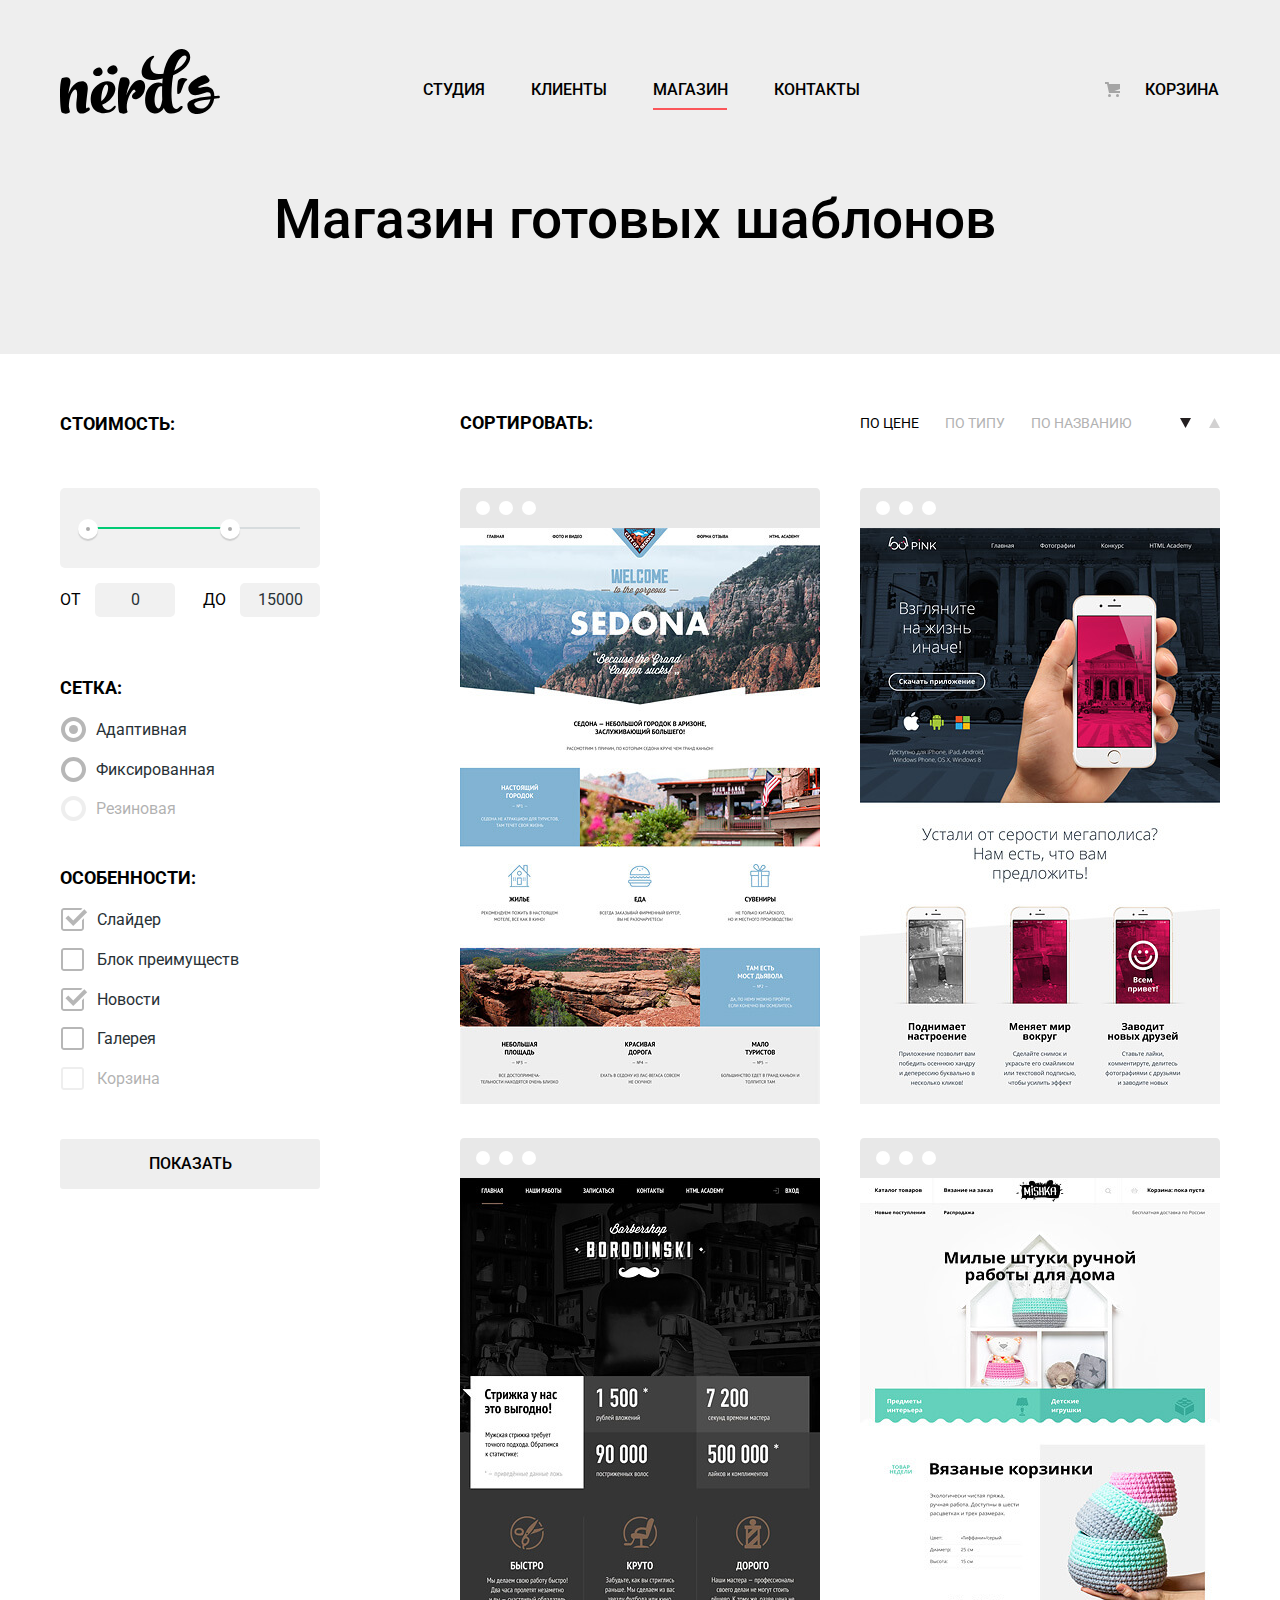
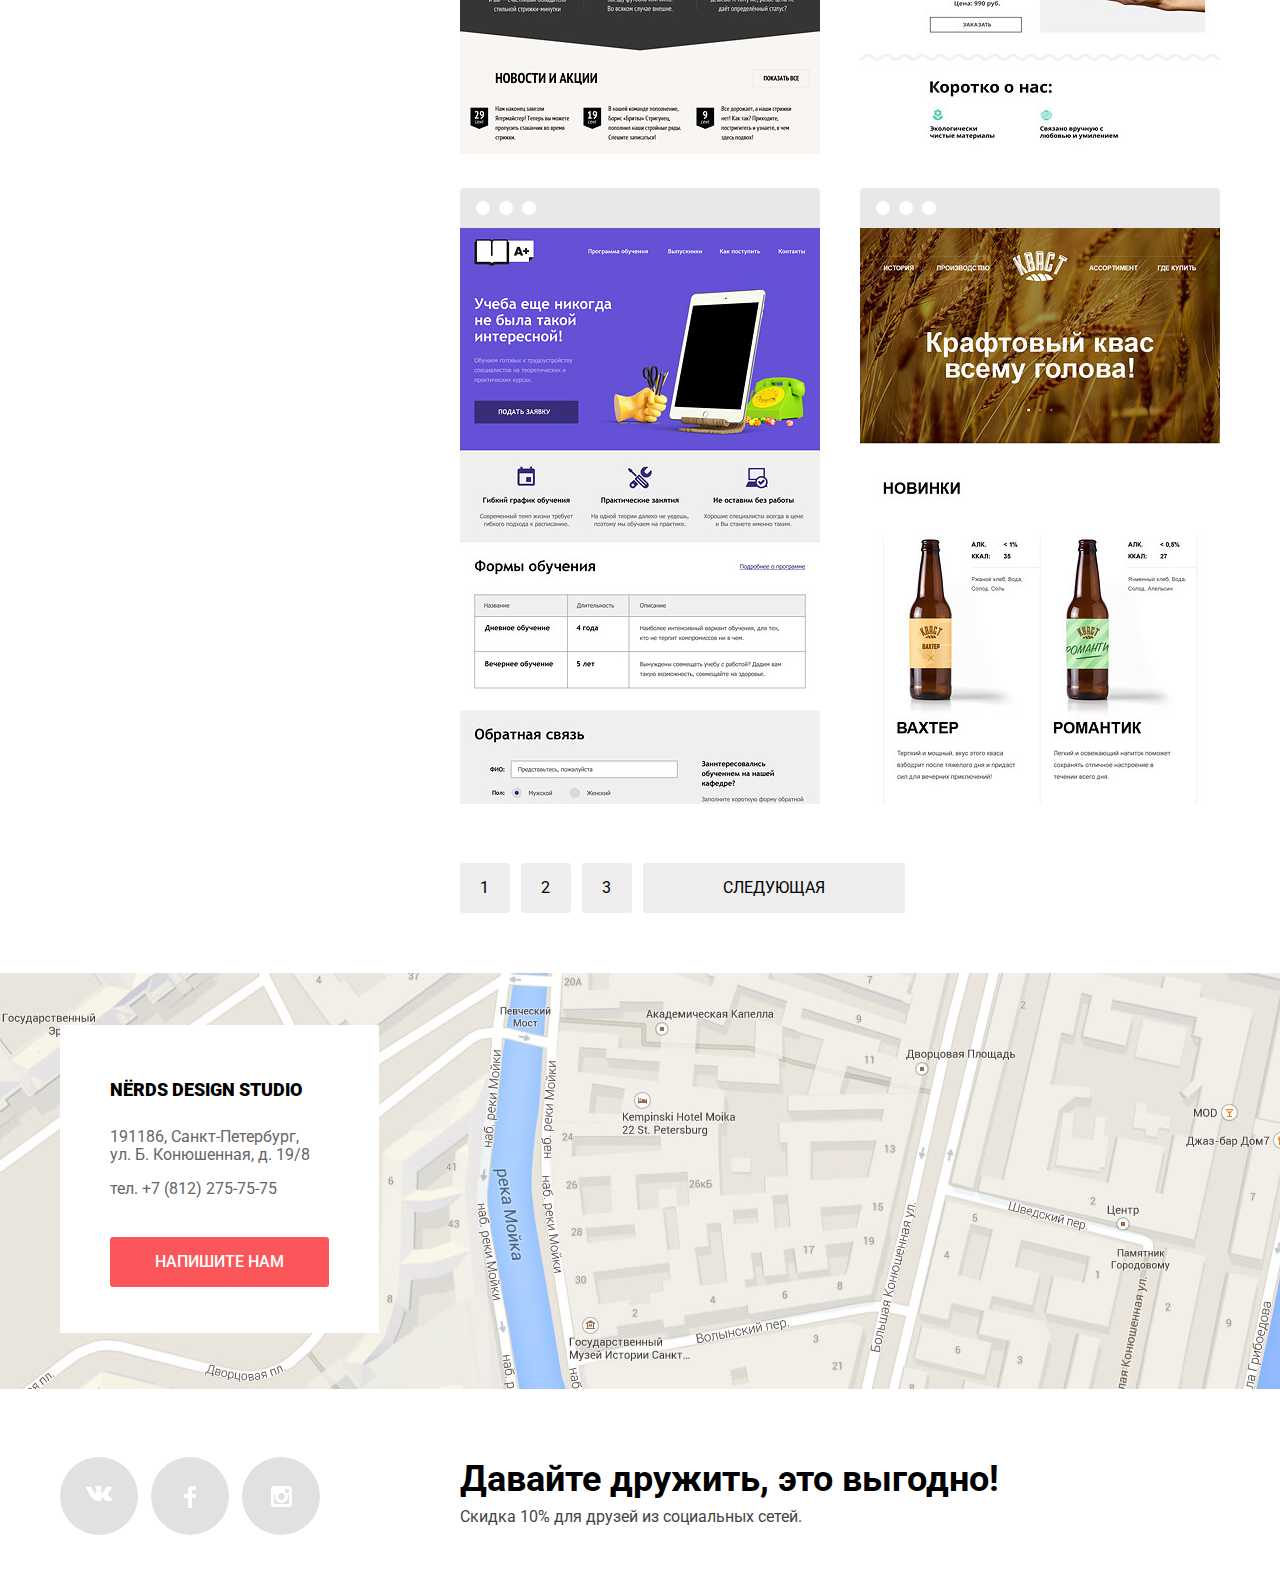
==== commit 99edeba6: "Добавляет правки финал 2" ====
--- a/catalog.html
+++ b/catalog.html
@@ -5,260 +5,259 @@
 	<title>Дизайн-студия Нёрдс</title>
 	<link href="https://fonts.googleapis.com/css?family=Roboto:400,500,700&amp;subset=cyrillic" rel="stylesheet"> 
 	<link rel="stylesheet" href="css/normalize.css">
-	<link rel="stylesheet" href="css/style.css">
+	<link rel="stylesheet" href="css/style.min.css">
 </head>
 <body>
-	<header class="main-header">
-		<nav class="main-navigation">
-			<div class="main-navigation-wrapper">
-				<div class="container">
-					<a class="main-header-logo" href="index.html">
-						<img src="img/nerds-logo.svg" alt="Логотип Nerds" width="160" height="65">
-					</a>
-					<ul class="site-navigation">
-						<li><a href="studio.html">Студия</a></li>
-						<li><a href="clients.html">Клиенты</a></li>
-						<li class="site-navigation-current"><a href="catalog.html">Магазин</a></li>
-						<li><a href="contacts.html">Контакты</a></li>
-					</ul>
-					<ul class="user-navigation">
-						<li class="cart-link"><a href="cart.html">Корзина</a></li>
-					</ul>
-				</div>
+<header class="main-header">
+	<nav class="main-navigation">
+		<div class="main-navigation-wrapper">
+			<div class="container">
+				<a class="main-header-logo" href="index.html"><span class="visually-hidden">Нёрдс</span>
+					<img src="img/nerds-logo.svg" alt="Логотип Nerds" width="160" height="65">
+				</a>
+				<ul class="site-navigation">
+					<li><a href="studio.html">Студия</a></li>
+					<li><a href="clients.html">Клиенты</a></li>
+					<li class="site-navigation-current"><a href="catalog.html">Магазин</a></li>
+					<li><a href="contacts.html">Контакты</a></li>
+				</ul>
+				<ul class="user-navigation">
+					<li class="cart-link"><a href="cart.html">Корзина</a></li>
+				</ul>
 			</div>
-		</nav>
-	</header>
-	<div class="header-container">
-		<h1>Магазин готовых шаблонов</h1>
+		</div>
+	</nav>
+</header>
+<div class="header-container">
+	<h1>Магазин готовых шаблонов</h1>
+</div>
+<main>
+	<div class="content-columns container">
+		<section class="filters">
+			<h2 class="visually-hidden">Фильтр товаров</h2>
+			<form class="filter" action="https://echo.htmlacademy.ru" method="get">
+				<fieldset class="filter-item">
+					<legend>Стоимость:</legend>
+						<div class="range-filter">
+							<div class="range-controls">
+								<div class="scale">
+									<div class="bar"></div>
+								</div>
+								<div class="toggle toggle-min"></div>
+								<div class="toggle toggle-max"></div>
+							</div>
+							<div class="price-controls">
+								<label class="min-price">от <input name="min-price" type="text" value="0"></label>
+								<label class="max-price">до <input name="max-price" type="text" value="15000"></label>
+							</div>
+						</div>
+				</fieldset>
+				<fieldset class="grid">
+					<legend>Сетка:</legend>
+					<div class="grid-list">
+						<ul>
+							<li class="grid-item">
+								<input class="filter-input" type="radio" name="toggle" id="grid-adaptive" checked>
+								<label for="grid-adaptive">Адаптивная</label>
+							</li>
+							<li class="grid-item">
+								<input  class="filter-input" type="radio" name="toggle" id="grid-fix">
+								<label for="grid-fix">Фиксированная</label>
+							</li>
+							<li class="grid-item">
+								<input  class="filter-input" type="radio" name="toggle" id="grid-flex" disabled>
+								<label for="grid-flex">Резиновая</label>
+							</li>
+						</ul>
+					</div>
+				</fieldset>
+				<fieldset class="features">
+					<legend>Особенности:</legend>
+					<div class="features-list">
+						<ul>
+							<li class="features-item">
+								<input  class="filter-input" type="checkbox" name="slider" checked id="feature-slider">
+								<label for="feature-slider">Слайдер</label>
+							</li>
+							<li class="features-item">
+								<input  class="filter-input" type="checkbox" name="features" id="feature-block">
+								<label for="feature-block">Блок преимуществ</label>
+							</li>
+							<li class="features-item">
+								<input  class="filter-input" type="checkbox" name="news" id="feature-news" checked >
+								<label for="feature-news">Новости</label>
+							</li>
+							<li class="features-item">
+								<input  class="filter-input" type="checkbox" name="gallery" id="feature-gallery">
+								<label for="feature-gallery">Галерея</label>
+							</li>
+							<li class="features-item">
+								<input  class="filter-input" type="checkbox" name="cart" id="feature-cart" disabled>
+								<label for="feature-cart">Корзина</label>
+							</li>
+						</ul>
+					</div>
+				</fieldset>
+				<button class="button filter-button" type="submit">Показать</button>
+			</form>
+		</section>
+		<section class="main-content">
+			<h2 class="visually-hidden">Фильтр списока товаров</h2>
+			<div class="sorting">
+				<p class="sort">Сортировать:</p>
+				<ul class="sort-content">
+					<li class="sort-content-item"><a href="#" class="sort-button-active">По цене</a></li>
+					<li class="sort-content-item"><a href="#" class="sort-button">По типу</a></li>
+					<li class="sort-content-item"><a href="#" class="sort-button">По названию</a></li>
+					<li class="sort-down"><a href="#" class="sort-button-down">Сортировка по уменьшению</a></li>
+					<li class="sort-up"><a href="#" class="sort-button-up">Сортировка по увеличению</a></li>
+				</ul>
+			</div>
+			<section class="content">
+				<h2 class="visually-hidden">Список товаров</h2>
+				<ul class="content-list">
+					<li>
+						<article class="content-item">
+							<div class="content-item-wrapper">
+								<img src="img/img-sedona.jpg" alt="Sedona сайт для туристов" width="360" height="576">
+								<div class="content-item-hidden">
+									<h3>Sedona</h3>
+									<p>Информационный сайт<br> для туристов</p>
+									<button class="button content-button">9900 руб.</button>
+								</div>
+							</div>
+						</article>
+					</li>
+					<li>
+						<article class="content-item">
+							<div class="content-item-wrapper">
+								<img src="img/img-pink.jpg" alt="Pink развлекательное приложение" width="360" height="576">
+								<div class="content-item-hidden">
+									<h3>Pink app</h3>
+									<p>Продуктовый лендинг<br> приложения для iOS и Android</p>
+									<button class="button content-button">9900 руб.</button>
+								</div>
+							</div>
+						</article>
+					</li>
+					<li>
+						<article class="content-item">
+							<div class="content-item-wrapper">
+								<img src="img/img-barbershop.jpg" alt="Барбершоп Boroinski" width="360" height="576">
+								<div class="content-item-hidden">
+									<h3>Barbershop</h3>
+									<p>Сайт салона красоты.<br> Для мужчин, да.</p>
+									<button class="button content-button">9900 руб.</button>
+								</div>
+							</div>
+						</article>
+					</li>
+					<li>
+						<article class="content-item">
+							<div class="content-item-wrapper">
+								<img src="img/img-mishka.jpg" alt="Mishka сайт хенд-мейд" width="360" height="576">
+								<div class="content-item-hidden">
+									<h3>Mishka</h3>
+									<p>Интернет магазин<br> вязаных игрушек</p>
+									<button class="button content-button">9900 руб.</button>
+								</div>
+							</div>
+						</article>
+					</li>
+					<li>
+						<article class="content-item">
+							<div class="content-item-wrapper">
+								<img src="img/img-aplus.jpg" alt="Академия искусства" width="360" height="576">
+								<div class="content-item-hidden">
+									<h3>A plus</h3>
+									<p>Лендинг курсов повышения<br> квалификации</p>
+									<button class="button content-button">9900 руб.</button>
+								</div>
+						</div>
+						</article>
+					</li>
+					<li>
+						<article class="content-item">
+							<div class="content-item-wrapper">
+								<img src="img/img-kvast.jpg" alt="Крафтовый квас" width="360" height="576">
+								<div class="content-item-hidden">
+									<h3>Кваст</h3>
+									<p>Промо-сайт производителя<br> крафтового кваса</p>
+									<button class="button content-button">9900 руб.</button>
+								</div>
+							</div>
+						</article>
+					</li>
+				</ul>
+				<ul class="page-switch">
+					<li class="page-item page-item-current"><a href="#">1</a></li>
+					<li class="page-item"><a href="#">2</a></li>
+					<li class="page-item"><a href="#">3</a></li>
+					<li class="page-item"><a href="#">Следующая</a></li>
+				</ul>
+			</section>
+		</section>
 	</div>
-	<main>
-		<div class="content-columns container">
-			<section class="filters">
-				<h2 class="visually-hidden">Фильтр товаров</h2>
-				<form class="filter" action="https://echo.htmlacademy.ru" method="get">
-					<fieldset class="filter-item">
-						<legend>Стоимость:</legend>
-							<div class="range-filter">
-								<div class="range-controls">
-									<div class="scale">
-										<div class="bar"></div>
-									</div>
-									<div class="toggle toggle-min"></div>
-									<div class="toggle toggle-max"></div>
-								</div>
-								
-								<div class="price-controls">
-									<label class="min-price">от <input name="min-price" type="text" value="0"></label>
-									<label class="max-price">до <input name="max-price" type="text" value="15000"></label>
-								</div>
-							</div>
-					</fieldset>
-					<fieldset class="grid">
-						<legend>Сетка:</legend>
-						<div class="grid-list">
-							<ul>
-								<li class="grid-item">
-									<input class="filter-input" type="radio" name="toggle" id="grid-adaptive" checked>
-									<label for="grid-adaptive">Адаптивная</label>
-								</li>
-								<li class="grid-item">
-									<input  class="filter-input" type="radio" name="toggle" id="grid-fix">
-									<label for="grid-fix">Фиксированная</label>
-								</li>
-								<li class="grid-item">
-									<input  class="filter-input" type="radio" name="toggle" id="grid-flex" disabled>
-									<label for="grid-flex">Резиновая</label>
-								</li>
-							</ul>
-						</div>
-					</fieldset>
-					<fieldset class="features">
-						<legend>Особенности:</legend>
-						<div class="features-list">
-							<ul>
-								<li class="features-item">
-									<input  class="filter-input" type="checkbox" name="slider" checked id="feature-slider">
-									<label for="feature-slider">Слайдер</label>
-								</li>
-								<li class="features-item">
-									<input  class="filter-input" type="checkbox" name="features" id="feature-block">
-									<label for="feature-block">Блок преимуществ</label>
-								</li>
-								<li class="features-item">
-									<input  class="filter-input" type="checkbox" name="news" id="feature-news" checked >
-									<label for="feature-news">Новости</label>
-								</li>
-								<li class="features-item">
-									<input  class="filter-input" type="checkbox" name="gallery" id="feature-gallery">
-									<label for="feature-gallery">Галерея</label>
-								</li>
-								<li class="features-item">
-									<input  class="filter-input" type="checkbox" name="cart" id="feature-cart" disabled>
-									<label for="feature-cart">Корзина</label>
-								</li>
-							</ul>
-						</div>
-					</fieldset>
-					<button class="button filter-button" type="submit">Показать</button>
-				</form>
-			</section>
-			<section class="main-content">
-				<h2 class="visually-hidden">Фильтр списока товаров</h2>
-				<div class="sorting">
-					<p class="sort">Сортировать:</p>
-					<ul class="sort-content">
-						<li class="sort-content-item"><a href="#" class="sort-button-active">По цене</a></li>
-						<li class="sort-content-item"><a href="#" class="sort-button">По типу</a></li>
-						<li class="sort-content-item"><a href="#" class="sort-button">По названию</a></li>
-						<li class="sort-down"><a href="#" class="sort-button-down" aria-label="Сортировка по уменьшению"></a></li>
-						<li class="sort-up"><a href="#" class="sort-button-up" aria-label="Сортировка по увеличению"></a></li>
-					</ul>
-				</div>
-				<section class="content">
-					<h2 class="visually-hidden">Список товаров</h2>
-					<ul class="content-list">
-						<li>
-							<article class="content-item">
-								<div class="content-item-wrapper">
-									<img src="img/img-sedona.jpg" alt="Sedona сайт для туристов" width="360" height="576">
-									<div class="content-item-hidden">
-										<h3>Sedona</h3>
-										<p>Информационный сайт<br> для туристов</p>
-										<button class="button content-button">9900 руб.</button>
-									</div>
-								</div>
-							</article>
-						</li>
-						<li>
-							<article class="content-item">
-								<div class="content-item-wrapper">
-									<img src="img/img-pink.jpg" alt="Pink развлекательное приложение" width="360" height="576">
-									<div class="content-item-hidden">
-										<h3>Pink app</h3>
-										<p>Продуктовый лендинг<br> приложения для iOS и Android</p>
-										<button class="button content-button">9900 руб.</button>
-									</div>
-								</div>
-							</article>
-						</li>
-						<li>
-							<article class="content-item">
-								<div class="content-item-wrapper">
-									<img src="img/img-barbershop.jpg" alt="Барбершоп Boroinski" width="360" height="576">
-									<div class="content-item-hidden">
-										<h3>Barbershop</h3>
-										<p>Сайт салона красоты.<br> Для мужчин, да.</p>
-										<button class="button content-button">9900 руб.</button>
-									</div>
-								</div>
-							</article>
-						</li>
-						<li>
-							<article class="content-item">
-								<div class="content-item-wrapper">
-									<img src="img/img-mishka.jpg" alt="Mishka сайт хенд-мейд" width="360" height="576">
-									<div class="content-item-hidden">
-										<h3>Mishka</h3>
-										<p>Интернет магазин<br> вязаных игрушек</p>
-										<button class="button content-button">9900 руб.</button>
-									</div>
-								</div>
-							</article>
-						</li>
-						<li>
-							<article class="content-item">
-								<div class="content-item-wrapper">
-									<img src="img/img-aplus.jpg" alt="Академия искусства" width="360" height="576">
-									<div class="content-item-hidden">
-										<h3>A plus</h3>
-										<p>Лендинг курсов повышения<br> квалификации</p>
-										<button class="button content-button">9900 руб.</button>
-									</div>
-							</div>
-							</article>
-						</li>
-						<li>
-							<article class="content-item">
-								<div class="content-item-wrapper">
-									<img src="img/img-kvast.jpg" alt="Крафтовый квас" width="360" height="576">
-									<div class="content-item-hidden">
-										<h3>Кваст</h3>
-										<p>Промо-сайт производителя<br> крафтового кваса</p>
-										<button class="button content-button">9900 руб.</button>
-									</div>
-								</div>
-							</article>
-						</li>
-					</ul>
-					<ul class="page-switch">
-						<li class="page-item page-item-current"><a href="#">1</a></li>
-						<li class="page-item"><a href="#">2</a></li>
-						<li class="page-item"><a href="#">3</a></li>
-						<li class="page-item"><a href="#">Следующая</a></li>
-					</ul>
-				</section>
-			</section>
-		</div>
-		<section class="contacts">
-			<div class="contacts-wrapper ">
-				<div class="contacts-wrapper-info">
-					<h3 class="visually-hidden">Контактная информация</h3>
-					<p class="contact-info"><b>NЁRDS DESIGN STUDIO</b></p>
-					<p class="contact-addr">191186, Санкт-Петербург,<br>
-					ул. Б. Конюшенная, д. 19/8<br>
-					</p>
-					<p class="contact-phone">тел. +7 (812) 275-75-75</p>
-					<a class="button contacts-button" href="writeus.html">Напишите нам</a>
-				</div>
+	<section class="contacts">
+		<div class="contacts-wrapper ">
+			<div class="contacts-wrapper-info">
+				<h3 class="visually-hidden">Контактная информация</h3>
+				<p class="contact-info"><b>NЁRDS DESIGN STUDIO</b></p>
+				<p class="contact-addr">191186, Санкт-Петербург,<br>
+				ул. Б. Конюшенная, д. 19/8<br>
+				</p>
+				<p class="contact-phone">тел. +7 (812) 275-75-75</p>
+				<a class="button contacts-button" href="writeus.html">Напишите нам</a>
 			</div>
-			<div class="map">
-				<iframe src="https://www.google.com/maps/embed?pb=!1m14!1m8!1m3!1d1998.5652524345262!2d30.321449282226784!3d59.93935586228049!3m2!1i1024!2i768!4f13.1!3m3!1m2!1s0x4696310fca145cc1%3A0x42b32648d8238007!2z0JHQvtC70YzRiNCw0Y8g0JrQvtC90Y7RiNC10L3QvdCw0Y8g0YPQuy4sIDE5LzgsINCh0LDQvdC60YIt0J_QtdGC0LXRgNCx0YPRgNCzLCDQoNC-0YHRgdC40Y8sIDE5MTE4Ng!5e0!3m2!1sru!2sua!4v1536002552694" width="1440" height="416" style="border:0" allowfullscreen></iframe>
-			</div>
-		</section>
-	</main>
-	<footer class="main-footer">
-		<div class="container">
-			<div class="social">
-				<ul class="social-list">
-					<li><a class="social-button" href="#" aria-label="[Вконтакте]">
-						<svg xmlns="http://www.w3.org/2000/svg" width="26" height="15" viewBox="0 0 26 15"><path fill="#FFF" d="M16.138 11.51c.956-.309 2.18 2.04 3.483 2.939.978.681 1.727.534 1.727.534l3.473-.05s1.815-.112.957-1.554c-.071-.12-.503-1.069-2.585-3.022-2.177-2.043-1.882-1.712.739-5.244 1.597-2.153 2.236-3.468 2.036-4.028-.192-.539-1.365-.399-1.365-.399L20.69.713c-.381.001-.704.119-.851.515-.003.004-.621 1.666-1.445 3.079-1.741 2.989-2.436 3.148-2.724 2.961-.661-.433-.494-1.737-.494-2.664 0-2.897.432-4.105-.846-4.417-.427-.104-.739-.172-1.828-.182-1.392-.021-2.574 0-3.244.329-.445.223-.786.712-.579.74.26.035.843.16 1.155.586.401.552.389 1.789.389 1.789s.229 3.411-.54 3.834c-.528.29-1.25-.302-2.803-3.016-.793-1.388-1.392-2.922-1.392-2.922s-.116-.285-.326-.441c-.25-.185-.6-.244-.6-.244L.848.684S.29.7.085.946c-.182.218-.015.668-.015.668s2.909 6.881 6.203 10.347c3.02 3.182 6.452 2.971 6.452 2.971h1.555s.469-.054.709-.312c.224-.24.214-.691.214-.691s-.031-2.109.935-2.419z"/></svg>
-						</a></li>
-					<li><a class="social-button" href="#" aria-label="[Фейсбук]">
-						<svg xmlns="http://www.w3.org/2000/svg" width="12" height="22" viewBox="0 0 12 22"><path fill="#FFF" d="M12 4V0H8a4 4 0 0 0-4 4v4H0v4h4v10h4V12h4V8H8V4h4z"/></svg>
-					</a></li>
-					<li><a class="social-button" href="#" aria-label="[Инстаграм]">
-						<svg xmlns="http://www.w3.org/2000/svg" width="21" height="21" viewBox="0 0 21 21"><path fill="#FFF" d="M18 0H3C1.35 0 0 1.35 0 3v15c0 1.65 1.35 3 3 3h15c1.65 0 3-1.35 3-3V3c0-1.65-1.35-3-3-3zm-7.5 7c1.93 0 3.5 1.57 3.5 3.5S12.43 14 10.5 14 7 12.43 7 10.5 8.57 7 10.5 7zM18 18H3V9h1.181A6.504 6.504 0 0 0 4 10.5a6.5 6.5 0 1 0 13 0 6.45 6.45 0 0 0-.181-1.5H18v9zm0-11h-4V3h4v4z"/></svg>
-					</a></li>
-				</ul>
-			</div>
-			<div class="social-friend">
-				<p class="social-title">Давайте дружить, это выгодно!</p>
-				<p class="social-description">Скидка 10% для друзей из социальных сетей.</p>
-			</div>
-		</div>
-	</footer>		
-	<section class="modal modal-write-us">
-		<button class="modal-close" type="button">
-			<svg xmlns="http://www.w3.org/2000/svg" width="21" height="21" viewBox="0 0 21 21"><path fill="#FB565A" d="M13.328 10.5l7.371-7.371a1.003 1.003 0 0 0 0-1.414L19.285.3a1.003 1.003 0 0 0-1.414 0L10.5 7.672 3.129.301a1.003 1.003 0 0 0-1.414 0L.301 1.715a1.003 1.003 0 0 0 0 1.414L7.672 10.5.301 17.871a1.003 1.003 0 0 0 0 1.414l1.415 1.414a1.003 1.003 0 0 0 1.414 0l7.371-7.371 7.371 7.371a1.003 1.003 0 0 0 1.414 0l1.414-1.414a1.003 1.003 0 0 0 0-1.414L13.328 10.5z"/>
-			</svg>
-		</button>
-		<h2 class="message-title">Напишите нам</h2>
-		<form class="message-form" action="https://echo.htmlacademy.ru" method="post">
-			<div class="message-wrapper" >
-				<label class="message-item" for="message-name">Ваше имя</label>
-				<input type="text" name="login" id="message-name" placeholder="Имя Фамилия">
-			</div>
-			<div class="message-wrapper">
-				<label class="message-item" for="message-email">Ваш e-mail</label>
-				<input type="email" name="e-mail" id="message-email" placeholder="email@example.com">
-			</div>
-			<div class="message-wrapper message-wrapper-text">
-				<label class="message-item" for="message-text">Текст письма:</label>
-				<textarea name="letter-text" id="message-text" cols="30" rows="5" placeholder="В свободной форме"></textarea>
-			</div>
-			<button class="button modal-button-send" type="submit">Отправить</button>
-		</form>
+		</div>
+		<div class="map">
+			<iframe src="https://www.google.com/maps/embed?pb=!1m14!1m8!1m3!1d1998.5652524345262!2d30.321449282226784!3d59.93935586228049!3m2!1i1024!2i768!4f13.1!3m3!1m2!1s0x4696310fca145cc1%3A0x42b32648d8238007!2z0JHQvtC70YzRiNCw0Y8g0JrQvtC90Y7RiNC10L3QvdCw0Y8g0YPQuy4sIDE5LzgsINCh0LDQvdC60YIt0J_QtdGC0LXRgNCx0YPRgNCzLCDQoNC-0YHRgdC40Y8sIDE5MTE4Ng!5e0!3m2!1sru!2sua!4v1536002552694" width="1440" height="416" style="border:0" allowfullscreen></iframe>
+		</div>
 	</section>
-	<script src="js/script.js"></script>
+</main>
+<footer class="main-footer">
+	<div class="container">
+		<div class="social">
+			<ul class="social-list">
+				<li><a class="social-button" href="#">Вконтакте
+					<svg xmlns="http://www.w3.org/2000/svg" width="26" height="15" viewBox="0 0 26 15"><path fill="#FFF" d="M16.138 11.51c.956-.309 2.18 2.04 3.483 2.939.978.681 1.727.534 1.727.534l3.473-.05s1.815-.112.957-1.554c-.071-.12-.503-1.069-2.585-3.022-2.177-2.043-1.882-1.712.739-5.244 1.597-2.153 2.236-3.468 2.036-4.028-.192-.539-1.365-.399-1.365-.399L20.69.713c-.381.001-.704.119-.851.515-.003.004-.621 1.666-1.445 3.079-1.741 2.989-2.436 3.148-2.724 2.961-.661-.433-.494-1.737-.494-2.664 0-2.897.432-4.105-.846-4.417-.427-.104-.739-.172-1.828-.182-1.392-.021-2.574 0-3.244.329-.445.223-.786.712-.579.74.26.035.843.16 1.155.586.401.552.389 1.789.389 1.789s.229 3.411-.54 3.834c-.528.29-1.25-.302-2.803-3.016-.793-1.388-1.392-2.922-1.392-2.922s-.116-.285-.326-.441c-.25-.185-.6-.244-.6-.244L.848.684S.29.7.085.946c-.182.218-.015.668-.015.668s2.909 6.881 6.203 10.347c3.02 3.182 6.452 2.971 6.452 2.971h1.555s.469-.054.709-.312c.224-.24.214-.691.214-.691s-.031-2.109.935-2.419z"/></svg></a>
+				</li>
+				<li><a class="social-button" href="#">Фейсбук
+					<svg xmlns="http://www.w3.org/2000/svg" width="12" height="22" viewBox="0 0 12 22"><path fill="#FFF" d="M12 4V0H8a4 4 0 0 0-4 4v4H0v4h4v10h4V12h4V8H8V4h4z"/></svg></a>
+				</li>
+				<li><a class="social-button" href="#">Инстаграм
+					<svg xmlns="http://www.w3.org/2000/svg" width="21" height="21" viewBox="0 0 21 21"><path fill="#FFF" d="M18 0H3C1.35 0 0 1.35 0 3v15c0 1.65 1.35 3 3 3h15c1.65 0 3-1.35 3-3V3c0-1.65-1.35-3-3-3zm-7.5 7c1.93 0 3.5 1.57 3.5 3.5S12.43 14 10.5 14 7 12.43 7 10.5 8.57 7 10.5 7zM18 18H3V9h1.181A6.504 6.504 0 0 0 4 10.5a6.5 6.5 0 1 0 13 0 6.45 6.45 0 0 0-.181-1.5H18v9zm0-11h-4V3h4v4z"/></svg></a>
+				</li>
+			</ul>
+		</div>
+		<div class="social-friend">
+			<p class="social-title">Давайте дружить, это выгодно!</p>
+			<p class="social-description">Скидка 10% для друзей из социальных сетей.</p>
+		</div>
+	</div>
+</footer>	
+<section class="modal modal-write-us">
+	<button class="modal-close" type="button">Закрыть
+		<svg xmlns="http://www.w3.org/2000/svg" width="21" height="21" viewBox="0 0 21 21"><path fill="#FB565A" d="M13.328 10.5l7.371-7.371a1.003 1.003 0 0 0 0-1.414L19.285.3a1.003 1.003 0 0 0-1.414 0L10.5 7.672 3.129.301a1.003 1.003 0 0 0-1.414 0L.301 1.715a1.003 1.003 0 0 0 0 1.414L7.672 10.5.301 17.871a1.003 1.003 0 0 0 0 1.414l1.415 1.414a1.003 1.003 0 0 0 1.414 0l7.371-7.371 7.371 7.371a1.003 1.003 0 0 0 1.414 0l1.414-1.414a1.003 1.003 0 0 0 0-1.414L13.328 10.5z"/>
+		</svg>
+	</button>
+	<h2 class="message-title">Напишите нам</h2>
+	<form class="message-form" action="https://echo.htmlacademy.ru" method="post">
+		<div class="message-wrapper" >
+			<label class="message-item" for="message-name">Ваше имя</label>
+			<input type="text" name="login" id="message-name" placeholder="Имя Фамилия">
+		</div>
+		<div class="message-wrapper">
+			<label class="message-item" for="message-email">Ваш e-mail</label>
+			<input type="email" name="e-mail" id="message-email" placeholder="email@example.com">
+		</div>
+		<div class="message-wrapper message-wrapper-text">
+			<label class="message-item" for="message-text">Текст письма:</label>
+			<textarea name="letter-text" id="message-text" cols="30" rows="5" placeholder="В свободной форме"></textarea>
+		</div>
+		<button class="button modal-button-send" type="submit">Отправить</button>
+	</form>
+</section>
+<script src="js/script.min.js"></script>
 </body>
 </html>
--- a/css/style.min.css
+++ b/css/style.min.css
@@ -0,0 +1 @@
+body{margin:0;padding:0;min-width:1200px;font-family:"Roboto",Arial,sans-serif;font-size:16px;line-height:24px;font-weight:400;color:#000}a{text-decoration:none}img{max-width:100%;height:auto}.visually-hidden{position:absolute;width:1px;height:1px;margin:-1px;border:0;padding:0;white-space:nowrap;-webkit-clip-path:inset(100%);clip-path:inset(100%);clip:rect(0 0 0 0);overflow:hidden}.container{width:1200px;margin:0 auto;padding:0 20px;-webkit-box-sizing:border-box;box-sizing:border-box}.main-header{font-size:16px;line-height:30px;background-color:#eee}.main-navigation{display:-webkit-box;display:-ms-flexbox;display:flex;-webkit-box-orient:vertical;-webkit-box-direction:normal;-ms-flex-direction:column;flex-direction:column;-webkit-box-align:center;-ms-flex-align:center;align-items:center}.main-header-logo{width:160px;height:65px;padding-right:80px;padding-top:49px}.main-header-logo:hover,.main-header-logo:focus{opacity:.8}.main-header-logo:active{opacity:.3}.main-navigation-wrapper{width:100%;margin-bottom:0;background-color:#eee}.main-navigation-wrapper .container{display:-webkit-box;display:-ms-flexbox;display:flex;-webkit-box-pack:justify;-ms-flex-pack:justify;justify-content:space-between}.site-navigation,.user-navigation{padding:0;list-style:none}.site-navigation{position:relative;display:-webkit-box;display:-ms-flexbox;display:flex;-ms-flex-wrap:wrap;flex-wrap:wrap;width:560px;padding-top:34px}.site-navigation-current::after{content:"";position:absolute;bottom:-5px;left:253px;width:74px;height:2px;background-color:#fb565a}.user-navigation{display:-webkit-box;display:-ms-flexbox;display:flex;max-width:160px}.site-navigation a,.user-navigation a{display:block;padding-top:25px;padding-right:23px;padding-bottom:0;padding-left:23px;vertical-align:middle;font-size:16px;line-height:30px;font-weight:500;color:#000;text-transform:uppercase}.site-navigation a:hover,.site-navigation a:focus,.user-navigation a:hover,.user-navigation a:focus{color:#fb565a}.site-navigation a:active,.user-navigation a:active{color:#a6a6a6}.user-navigation .cart-link{position:relative;padding-left:62px;padding-top:34px}.cart-link::before{content:"";position:absolute;top:66px;left:45px;width:15px;height:15px;background-image:url(../img/cart-icon.svg);background-repeat:no-repeat;background-position:0 0;opacity:.3}.slider{position:relative;background-color:#eee;margin-bottom:80px}.slider-controls{position:absolute;left:50%;bottom:104px;z-index:4;width:160px;height:18px;text-align:center;font-size:0;-webkit-transform:translateX(-50%);-ms-transform:translateX(-50%);transform:translateX(-50%)}.slider-controls label{position:relative;display:inline-block;width:18px;height:18px;padding:8px;border-radius:50%;cursor:pointer}.slider-controls label::after{content:"";position:absolute;top:8px;left:8px;z-index:1;width:18px;height:18px;background:#fff;border-radius:50%}.slider-list{margin:0;padding:0;list-style:none}.slider-item{display:none;padding:70px 0 80px 0}.slider-item:nth-child(1){background-image:url(../img/slide1.png);background-repeat:no-repeat;background-position:99% -8px}.slider-item:nth-child(2){background-image:url(../img/slide2.png);background-repeat:no-repeat;background-position:100% 0}.slider-item:nth-child(3){background-image:url(../img/slide3.png);background-repeat:no-repeat;background-position:100% 20px}.product-1:checked~.slider-list .slider-item:nth-child(1){display:block}.product-2:checked~.slider-list .slider-item:nth-child(2){display:block}.product-3:checked~.slider-list .slider-item:nth-child(3){display:block}.product-1:focus~.slider-controls .slider-controls-item--1::after,.product-2:focus~.slider-controls .slider-controls-item--2::after,.product-3:focus~.slider-controls .slider-controls-item--3::after{outline:rgb(59,153,252) auto 1px}.product-1:checked~.slider-controls .slider-controls-item--1::before,.product-2:checked~.slider-controls .slider-controls-item--2::before,.product-3:checked~.slider-controls .slider-controls-item--3::before{content:"";position:absolute;left:50%;top:50%;z-index:2;width:4px;height:4px;margin:-4px;background-color:inherit;border:2px solid #c1c1c1;border-radius:50%}.slider-item h3{max-width:600px;margin:0;margin-bottom:26px;font-size:55px;line-height:55px;font-weight:500}.slider-item p{font-size:16px;line-height:24px;max-width:430px;margin:0;margin-bottom:41px}.button{display:block;width:240px;padding:16px 0;font-size:16px;line-height:18px;font-weight:500;color:#fff;text-transform:uppercase;text-align:center;vertical-align:middle;text-decoration:none;background-color:#fb565a;border-radius:3px;border:none}.button:hover,.button:focus{background-color:#e74246}.button:active{color:rgba(255,255,255,.3);background-color:#d7373b;-webkit-box-shadow:0 3px rgba(0,0,0,.1) inset;box-shadow:0 3px rgba(0,0,0,.1) inset}.services{border-bottom:2px solid #eee;padding-bottom:61px;margin-bottom:20px}.services-list{display:-webkit-box;display:-ms-flexbox;display:flex;-webkit-box-pack:center;-ms-flex-pack:center;justify-content:center;-ms-flex-wrap:wrap;flex-wrap:wrap;margin:0;padding:0;list-style:none}.services-item{width:300px;margin-right:100px;margin-bottom:20px}.services-item:last-child{margin-right:60px}.services-item h3{margin:0;padding:0;padding-top:17px;font-size:24px;line-height:30px;font-weight:700;text-transform:uppercase}.services-item p{padding-bottom:16px;width:260px;color:#283136}.services-list .button{width:160px}.button-apps{background-color:#00ca74}.button-apps:hover,.button-apps:focus{background-color:#00bc6c}.button-apps:active{background-color:#096}.button-presentation{background-color:#efc84a}.button-presentation:hover,.button-presentation:focus{background-color:#eab534}.button-presentation:active{background-color:#e5a722}.description{display:-webkit-box;display:-ms-flexbox;display:flex;-webkit-box-pack:justify;-ms-flex-pack:justify;justify-content:space-between;margin-top:41px;margin-bottom:72px}.about-us{width:660px}.statistic{width:360px}.about-us h2{margin:0;padding:0;padding-top:34px;padding-bottom:16px;font-size:45px;line-height:45px;font-weight:500}.about-us p{color:#283136}.orders{padding:0;padding-top:23px;font-size:16px;font-weight:700;line-height:24px;text-transform:uppercase}.orders-list{margin:0;margin-top:25px;padding:0;list-style:none}.orders-item{position:relative;margin-top:24px;padding-left:37px;color:#283136}.orders-item::before{content:"";position:absolute;top:11px;left:1px;width:25px;height:2px;background-color:#fb565a}.nerds-stat-logo{margin-bottom:28px}.statistic-table{border-collapse:collapse}.statistic-list{margin-bottom:41px;text-transform:uppercase;font-weight:700}.statistic-table td{width:33.33%}.statistic-title td{padding-top:16px}.statistic-percents{font-size:45px;line-height:45px;font-weight:700}.statistic-percents sup{font-size:25px}.statistic-title{line-height:18px;color:#283136}.partners{margin:0 auto;margin-bottom:80px}.partners-list{position:relative;max-height:181px;padding:0;margin:0;display:-webkit-box;display:-ms-flexbox;display:flex;-webkit-box-pack:justify;-ms-flex-pack:justify;justify-content:space-between;-webkit-box-align:center;-ms-flex-align:center;align-items:center;list-style:none;border-bottom:2px solid #eee;border-top:2px solid #eee}.partners-item a{display:block;text-indent:-9999px}.partners-list img{display:block;margin-bottom:25px}.partners-item a{opacity:.2}.partners-item a:hover,.partners-item a:focus{opacity:1}.partners-item a:active{opacity:.1}.partners-item:not(:first-child)::after{content:"";position:absolute;top:65px;width:2px;height:52px;background-color:#eee}.contacts-wrapper{position:relative;width:1160px;margin:0 auto;padding:0 20px}.contacts-wrapper-info{position:absolute;top:52px;left:20px;width:319px;min-height:308px;background-color:#fff}.map iframe{min-width:1160px;width:100%;height:416px;margin:0 auto;padding:0;border:none;background-image:url(../img/index-map.jpg)}.contact-info{margin:0;padding:0;font-size:18px;line-height:30px;font-weight:700;padding:50px 50px 7px 50px}.contact-addr,.contact-phone{padding-left:50px;line-height:18px;color:#666}.contacts-button{width:219px;margin:39px 40px 20px 50px}.header-container{display:-webkit-box;display:-ms-flexbox;display:flex;-webkit-box-pack:center;-ms-flex-pack:center;justify-content:center;background-color:#eee;padding-bottom:70px;margin-bottom:55px}.header-container h1{font-size:55px;line-height:55px;font-weight:500;width:760px;padding-top:34px;padding-left:27px}.content-columns{display:-webkit-box;display:-ms-flexbox;display:flex;-webkit-box-pack:justify;-ms-flex-pack:justify;justify-content:space-between}.filters{width:260px}.main-content{width:760px}.content-list{display:-webkit-box;display:-ms-flexbox;display:flex;-ms-flex-wrap:wrap;flex-wrap:wrap;-webkit-box-pack:justify;-ms-flex-pack:justify;justify-content:space-between;list-style:none;margin:0;padding:0;margin-bottom:25px}.filter fieldset{margin:0;padding:0;border:none}.range-filter{width:260px;margin-top:49px;margin-bottom:56px}.filter legend{font-size:18px;line-height:30px;font-weight:700;text-transform:uppercase}.range-controls{position:relative;height:41px;margin-bottom:15px;padding-top:39px;padding-right:20px;padding-left:20px;background-color:#f1f1f1;border-radius:5px}.range-controls .scale{height:2px;background:#d7dcde}.range-controls .bar{width:70%;height:2px;background:#00ca74}.range-controls .toggle{position:absolute;top:31px;left:0;width:4px;height:4px;padding:0;border:8px solid #fff;background-color:#ababab;-webkit-box-shadow:0 2px 1px 0 #cfcfcf;box-shadow:0 2px 1px 0 #cfcfcf;border-radius:50%;cursor:pointer}.range-controls .toggle-min{left:18px}.range-controls .toggle-max{left:160px}.price-controls{font-size:0}.price-controls label{display:inline-block;vertical-align:middle;width:50%;font-size:16px;text-transform:uppercase}.price-controls input{width:60px;padding:8px 10px;margin-left:10px;font-family:Roboto,Arial,sans-serif;font-size:16px;text-align:center;color:#283136;border:none;border-radius:5px;background:#f1f1f1}.max-price{text-align:right}.filter ul{padding:0;margin:0;list-style:none;line-height:20px;color:#283136}.filter-input:hover + label,.filter-input:focus + label{color:#000}.filter-input:disabled + label{color:#000;opacity:.3}.filter-button{width:260px;line-height:18px;color:#000;text-transform:uppercase;background-color:#eee}.filter-button:hover,.filter-button:focus{background-color:#dfdfdf}.filter-button:active{color:rgba(0,0,0,.3);background-color:#d5d5d5}.grid-item input[type="radio"]{padding:0;margin:0;opacity:0}.grid-item label{position:relative;padding-left:5px;vertical-align:middle}.grid-list{padding:0;margin:0;margin-top:16px;margin-bottom:25px}.grid-item{padding-left:14px;padding-bottom:19px}.grid-item label::before{content:"";display:inline-block;vertical-align:middle;position:absolute;left:-30px;top:-3px;width:25px;height:25px;background-image:url(../img/radio-off.svg);background-repeat:no-repeat;opacity:.4}.grid-item input[type="radio"]:checked + label::before{content:"";display:inline-block;vertical-align:middle;position:absolute;left:-30px;top:-3px;width:25px;height:25px;background-image:url(../img/radio-on.svg);background-repeat:no-repeat;opacity:.4}.grid-item input[type="radio"]:hover + label::before,.grid-item input[type="radio"]:focus + label::before{opacity:1;color:#000}.grid-item input[type="radio"]:disabled + label::before{opacity:.3}.features-item input[type="checkbox"]{padding:0;margin:0;opacity:0}.features-item label{position:relative;padding-left:5px;vertical-align:middle}.features-list{padding:0;margin:0;margin-top:16px;margin-bottom:31px}.features-item{padding-left:15px;padding-bottom:19px}.features-item label::before{content:"";display:inline-block;vertical-align:middle;position:absolute;left:-31px;top:-2px;width:23px;height:23px;background-image:url(../img/checkbox-off.svg);background-repeat:no-repeat;opacity:.4}.features-item input[type="checkbox"]:checked + label::before{content:"";display:inline-block;vertical-align:middle;position:absolute;left:-31px;top:-2px;width:27px;height:23px;background-image:url(../img/checkbox-on.svg);background-repeat:no-repeat;opacity:.4}.features-item input[type="checkbox"]:hover + label::before,.features-item input[type="checkbox"]:focus + label::before{opacity:1;color:#000}.features-item input[type="checkbox"]:disabled + label::before{opacity:.3}.sorting{position:relative;display:-webkit-box;display:-ms-flexbox;display:flex;-webkit-box-pack:justify;-ms-flex-pack:justify;justify-content:space-between;padding-top:5px;padding-bottom:56px}.sort-content{display:-webkit-box;display:-ms-flexbox;display:flex;-webkit-box-pack:start;-ms-flex-pack:start;justify-content:flex-start;margin:0;padding:0;width:360px;list-style:none;text-transform:uppercase;font-size:14px;line-height:18px}.sort{margin:0;font-size:18px;line-height:18px;font-weight:700;text-transform:uppercase}.sort-content-item{padding-right:26px}.sort-button{color:#b2b2b2}.sort-button-active{color:#000}.sort-button:hover,.sort-button:focus{color:#666}.sort-button:active{color:#000}.sort-button-down{position:absolute;width:11px;height:10px;top:9px;right:29px;background-image:url(../img/icon-down-dir.svg);background-repeat:no-repeat}.sort-button-up{position:absolute;width:11px;height:10px;top:9px;right:0;background-image:url(../img/icon-up-dir.svg);background-repeat:no-repeat;opacity:.2}.sort-down a,.sort-up a{display:block;text-indent:-9999px}.sort-button-down:hover,.sort-button-down:focus,.sort-button-up:hover,.sort-button-up:focus{opacity:.5}.sort-button-down:active{opacity:1}.sort-button-up:active{opacity:1}.content-item h3{margin:0;padding:0;padding-top:25px;padding-bottom:15px;font-size:18px;line-height:30px;font-weight:700;text-transform:uppercase}.content-item p{margin:0;padding:0;padding-bottom:31px;padding-left:5px;padding-right:5px;width:240px;text-align:center;font-size:16px;line-height:18px;color:#666}.content-button{width:200px;margin-bottom:49px}.content-item{position:relative;width:360px;margin-bottom:27px;padding-top:40px}.content-item:hover{-webkit-box-shadow:0 6px 15px 0 rgba(0,1,1,.25);box-shadow:0 6px 15px 0 rgba(0,1,1,.25)}.content-item-wrapper::before{content:"";position:absolute;width:360px;height:40px;top:0;left:0;background:url(../img/browser.svg) no-repeat;opacity:.12}.content-item-wrapper:hover::before{opacity:1}.content-item-hidden{position:absolute;width:360px;bottom:0;left:0;background-color:#eee;display:none}.content-item:hover .content-item-hidden{display:-webkit-box;display:-ms-flexbox;display:flex;-webkit-box-orient:vertical;-webkit-box-direction:normal;-ms-flex-direction:column;flex-direction:column;-webkit-box-align:center;-ms-flex-align:center;align-items:center}.page-switch{display:-webkit-box;display:-ms-flexbox;display:flex;-ms-flex-wrap:wrap;flex-wrap:wrap;list-style:none;padding:0;margin:0;margin-bottom:60px}.page-item a{display:block;padding:13px 21px 13px 20px;margin-right:11px;color:#000;text-transform:uppercase;background-color:#eee;border-radius:3px}.page-item:last-child a{padding:13px 80px 13px 80px}.button-next{padding:0;margin:0;width:260px}.page-item a:hover,.page-item a:focus{-webkit-box-shadow:inset 0 0 0 3px #dfdfdf;box-shadow:inset 0 0 0 3px #dfdfdf;background-color:#dfdfdf}.page-item a:active{color:rgba(0,0,0,.3);background-color:#d5d5d5;-webkit-box-shadow:inset 0 3px rgba(0,0,0,.1);box-shadow:inset 0 3px rgba(0,0,0,.1)}.page-item-curent a{-webkit-box-shadow:inset 0 0 0 3px #dbdbdb;box-shadow:inset 0 0 0 3px #dbdbdb;background-color:#fff}.main-footer .container{display:-webkit-box;display:-ms-flexbox;display:flex}.social{margin:0;margin-right:140px}.social-friend{width:560px}.main-footer{margin:61px 0}.social-list{display:-webkit-box;display:-ms-flexbox;display:flex;-ms-flex-wrap:wrap;flex-wrap:wrap;-webkit-box-pack:justify;-ms-flex-pack:justify;justify-content:space-between;width:260px;margin:0 auto;padding:0;list-style:none}.social-list a{display:block;text-indent:-9999px;text-decoration:none}.social-list svg{display:block;margin:0 auto;padding:0;padding-top:5px}.social-button{display:-webkit-box;display:-ms-flexbox;display:flex;-webkit-box-align:center;-ms-flex-align:center;align-items:center;-webkit-box-pack:center;-ms-flex-pack:center;justify-content:center;width:78px;height:78px;background-color:#e1e1e1;border-radius:50%}.social-button:hover,.social-button:focus{background-color:#e74246;-webkit-transition:0.5s;-o-transition:0.5s;transition:0.5s}.social-button:active path{fill:#e37376;background-color:#d7373b}.social-title{margin:0;margin-top:4px;padding:0;font-size:36px;line-height:36px;font-weight:700}.social-description{margin:0;margin-top:9px;padding:0;line-height:22px;color:#444}@-webkit-keyframes fadein{0%{-webkit-transform:scale(50%,50%);transform:scale(50%,50%);opacity:0}100%{-webkit-transform:scale(50%,50%);transform:scale(50%,50%);opacity:1}}@keyframes fadein{0%{-webkit-transform:scale(50%,50%);transform:scale(50%,50%);opacity:0}100%{-webkit-transform:scale(50%,50%);transform:scale(50%,50%);opacity:1}}@-webkit-keyframes shake{0%,100%{-webkit-transform:translate(-50%,-50%);transform:translate(-50%,-50%)}10%,30%,50%,70%,90%{-webkit-transform:translate(-49.8%,-49.8%);transform:translate(-49.8%,-49.8%)}20%,40%,60%,80%{-webkit-transform:translate(-50.2%,-50.2%);transform:translate(-50.2%,-50.2%)}}@keyframes shake{0%,100%{-webkit-transform:translate(-50%,-50%);transform:translate(-50%,-50%)}10%,30%,50%,70%,90%{-webkit-transform:translate(-49.8%,-49.8%);transform:translate(-49.8%,-49.8%)}20%,40%,60%,80%{-webkit-transform:translate(-50.2%,-50.2%);transform:translate(-50.2%,-50.2%)}}.modal{width:760px;margin:0 auto;position:fixed;z-index:5;top:50%;left:50%;-webkit-transform:translate(-50%,-50%);-ms-transform:translate(-50%,-50%);transform:translate(-50%,-50%);background-color:#fff;padding:62px 100px 84px 100px;-webkit-box-shadow:0 20px 40px 0 rgba(0,1,1,.75);box-shadow:0 20px 40px 0 rgba(0,1,1,.75);display:none}.modal-show{display:block;-webkit-animation:fadein 0.6s;animation:fadein 0.6s}.modal-error{-webkit-animation:shake 0.6s;animation:shake 0.6s}.modal-close{position:absolute;top:72px;left:841px;font-size:0;border:none;background:transparent;cursor:pointer}.modal-close path{fill:rgba(251,86,90,.3)}.modal-close:hover path,.modal-close:focus path{fill:rgba(251,86,90,1)}.modal-close:active path{fill:rgba(251,86,90,.1)}.message-form{display:-webkit-box;display:-ms-flexbox;display:flex;-ms-flex-wrap:wrap;flex-wrap:wrap;-webkit-box-pack:justify;-ms-flex-pack:justify;justify-content:space-between}.message-wrapper{display:-webkit-box;display:-ms-flexbox;display:flex;-webkit-box-orient:vertical;-webkit-box-direction:normal;-ms-flex-direction:column;flex-direction:column;width:360px}.message-title{margin:0;margin-bottom:40px;padding:0;font-size:45px;line-height:45px;font-weight:500}.message-wrapper-text{margin-top:30px;width:100%}.message-item{margin-bottom:10px;line-height:18px;font-weight:700}.message-wrapper input{margin:0;padding:16px;font:inherit;line-height:18px;border:none;border-radius:3px solid d7dcde;-webkit-box-shadow:inset 2px 2px 0 0 #d7dcde,inset -2px -2px 0 0 #d7dcde;box-shadow:inset 2px 2px 0 0 #d7dcde,inset -2px -2px 0 0 #d7dcde}.message-wrapper input:hover{-webkit-box-shadow:inset 2px 2px 0 0 #b4b9bb,inset -2px -2px 0 0 #b4b9bb;box-shadow:inset 2px 2px 0 0 #b4b9bb,inset -2px -2px 0 0 #b4b9bb}.message-wrapper input:focus{-webkit-box-shadow:inset 2px 2px 0 0 #000000,inset -2px -2px 0 0 #000;box-shadow:inset 2px 2px 0 0 #000000,inset -2px -2px 0 0 #000}.message-wrapper input:invalid{-webkit-box-shadow:inset 2px 2px 0 0 #e74246,inset -2px -2px 0 0 #e74246;box-shadow:inset 2px 2px 0 0 #e74246,inset -2px -2px 0 0 #e74246;color:#e74246}.message-wrapper textarea{font:inherit;font-size:16px;line-height:18px;padding-left:15px;padding-top:10px;resize:none}.modal-button-send{margin-top:42px;width:260px}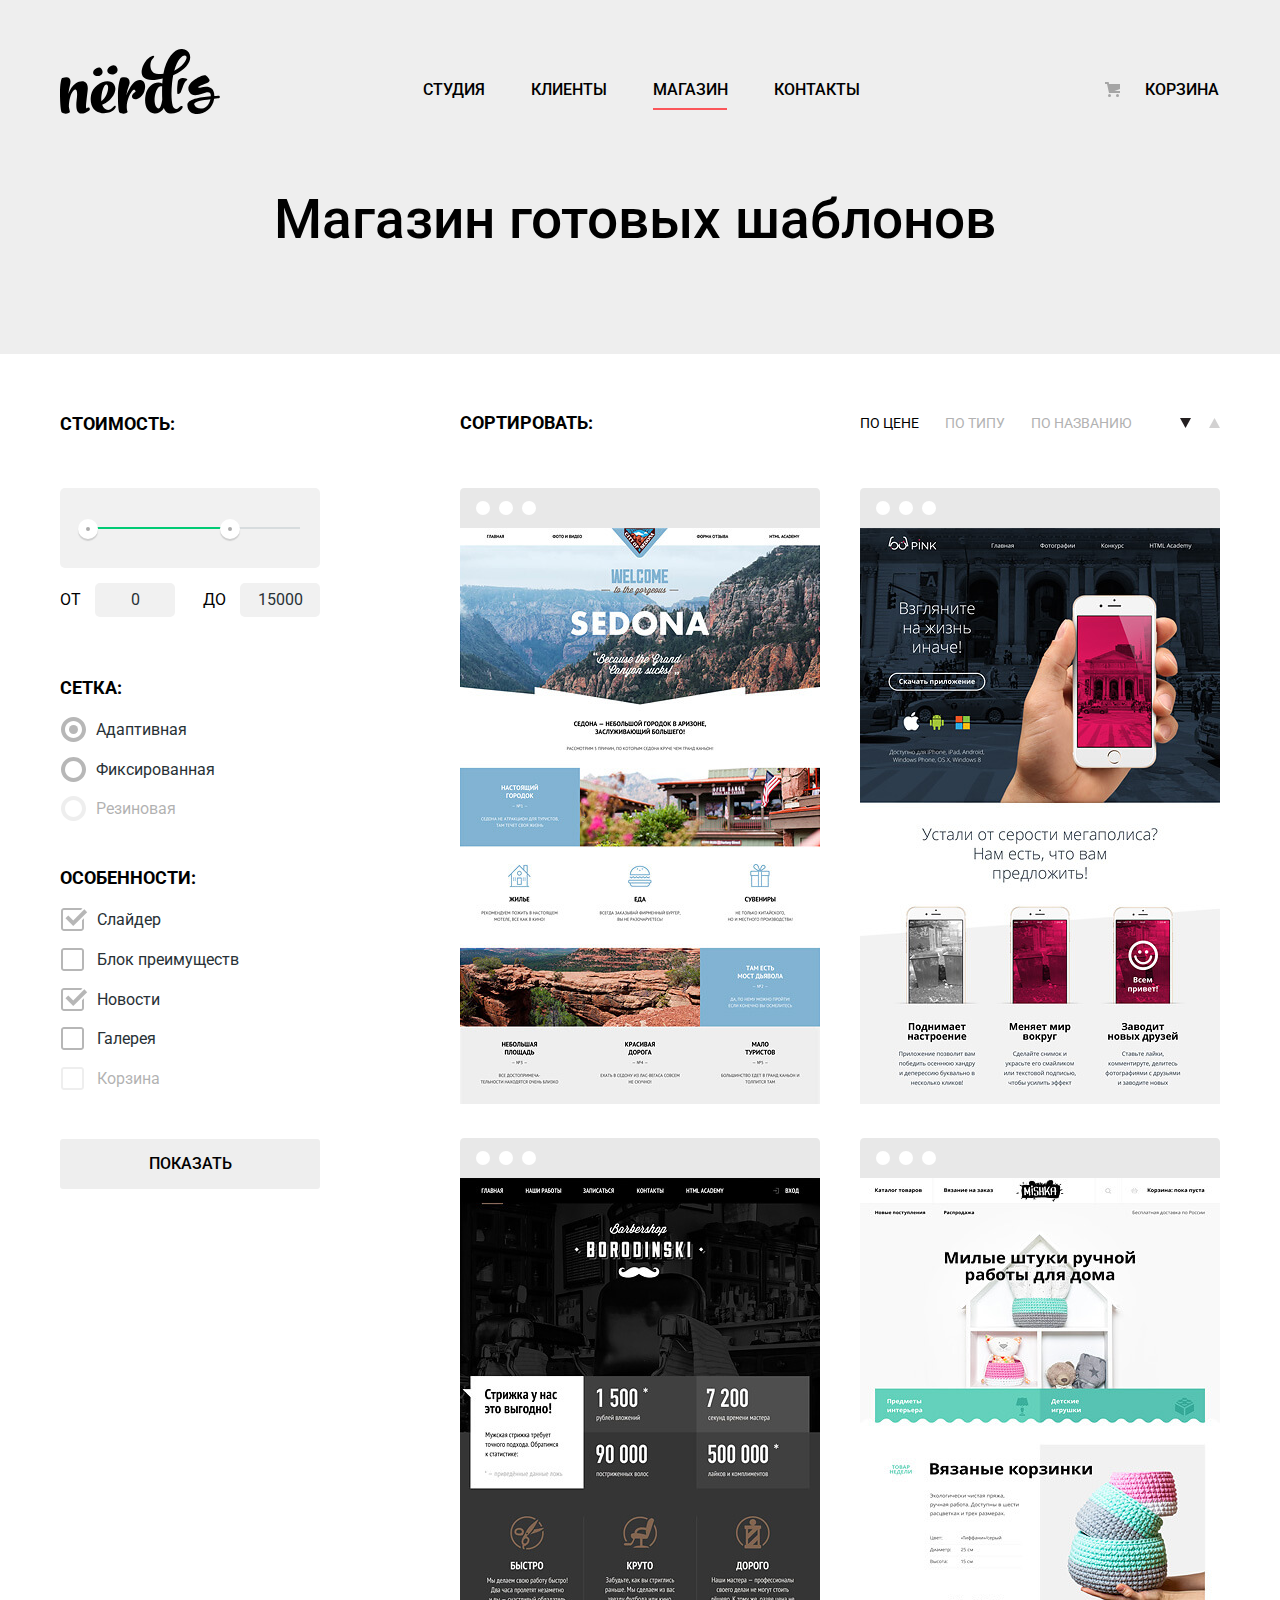
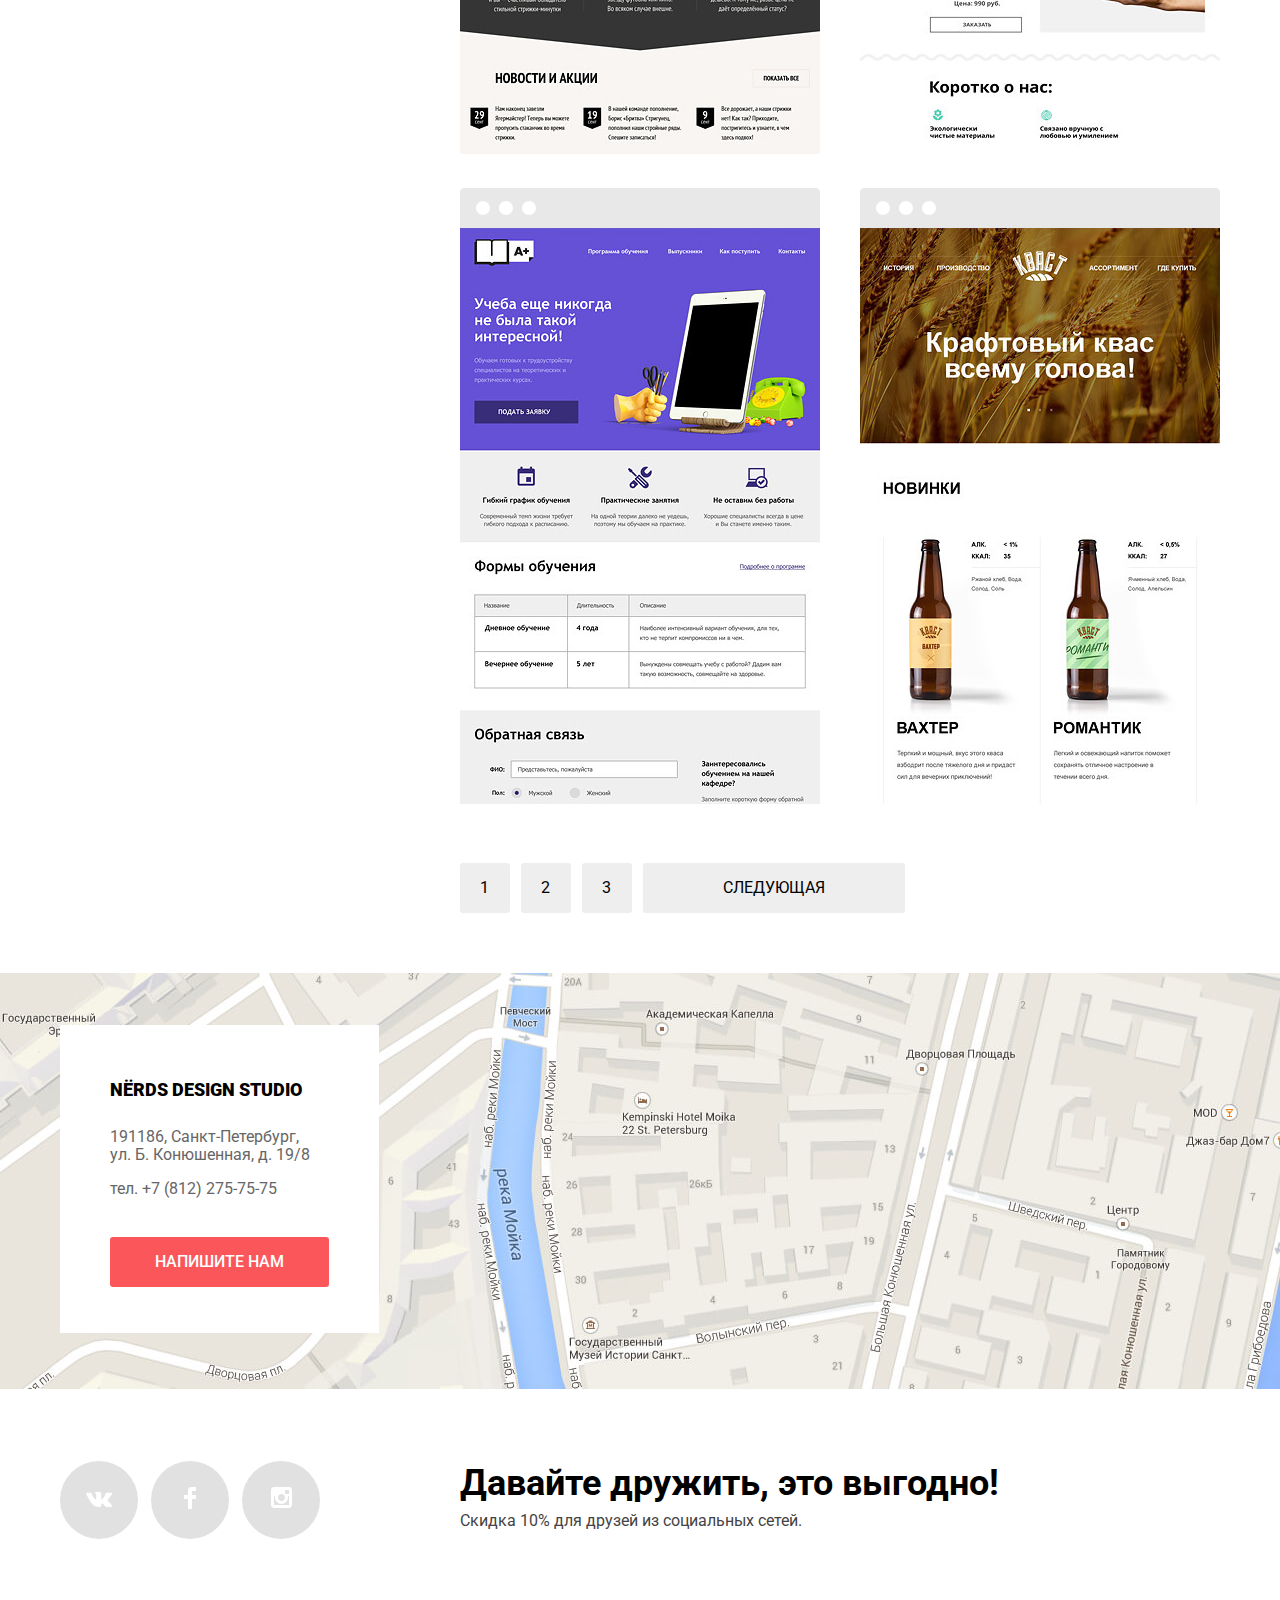
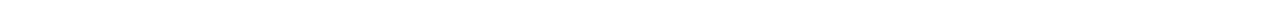
==== commit 719f7001: "Добавляет правки финал 3" ====
--- a/catalog.html
+++ b/catalog.html
@@ -244,11 +244,11 @@
 	<h2 class="message-title">Напишите нам</h2>
 	<form class="message-form" action="https://echo.htmlacademy.ru" method="post">
 		<div class="message-wrapper" >
-			<label class="message-item" for="message-name">Ваше имя</label>
+			<label class="message-item" for="message-name">Ваше имя:</label>
 			<input type="text" name="login" id="message-name" placeholder="Имя Фамилия">
 		</div>
 		<div class="message-wrapper">
-			<label class="message-item" for="message-email">Ваш e-mail</label>
+			<label class="message-item" for="message-email">Ваш e-mail:</label>
 			<input type="email" name="e-mail" id="message-email" placeholder="email@example.com">
 		</div>
 		<div class="message-wrapper message-wrapper-text">
--- a/css/style.min.css
+++ b/css/style.min.css
@@ -1 +1 @@
-body{margin:0;padding:0;min-width:1200px;font-family:"Roboto",Arial,sans-serif;font-size:16px;line-height:24px;font-weight:400;color:#000}a{text-decoration:none}img{max-width:100%;height:auto}.visually-hidden{position:absolute;width:1px;height:1px;margin:-1px;border:0;padding:0;white-space:nowrap;-webkit-clip-path:inset(100%);clip-path:inset(100%);clip:rect(0 0 0 0);overflow:hidden}.container{width:1200px;margin:0 auto;padding:0 20px;-webkit-box-sizing:border-box;box-sizing:border-box}.main-header{font-size:16px;line-height:30px;background-color:#eee}.main-navigation{display:-webkit-box;display:-ms-flexbox;display:flex;-webkit-box-orient:vertical;-webkit-box-direction:normal;-ms-flex-direction:column;flex-direction:column;-webkit-box-align:center;-ms-flex-align:center;align-items:center}.main-header-logo{width:160px;height:65px;padding-right:80px;padding-top:49px}.main-header-logo:hover,.main-header-logo:focus{opacity:.8}.main-header-logo:active{opacity:.3}.main-navigation-wrapper{width:100%;margin-bottom:0;background-color:#eee}.main-navigation-wrapper .container{display:-webkit-box;display:-ms-flexbox;display:flex;-webkit-box-pack:justify;-ms-flex-pack:justify;justify-content:space-between}.site-navigation,.user-navigation{padding:0;list-style:none}.site-navigation{position:relative;display:-webkit-box;display:-ms-flexbox;display:flex;-ms-flex-wrap:wrap;flex-wrap:wrap;width:560px;padding-top:34px}.site-navigation-current::after{content:"";position:absolute;bottom:-5px;left:253px;width:74px;height:2px;background-color:#fb565a}.user-navigation{display:-webkit-box;display:-ms-flexbox;display:flex;max-width:160px}.site-navigation a,.user-navigation a{display:block;padding-top:25px;padding-right:23px;padding-bottom:0;padding-left:23px;vertical-align:middle;font-size:16px;line-height:30px;font-weight:500;color:#000;text-transform:uppercase}.site-navigation a:hover,.site-navigation a:focus,.user-navigation a:hover,.user-navigation a:focus{color:#fb565a}.site-navigation a:active,.user-navigation a:active{color:#a6a6a6}.user-navigation .cart-link{position:relative;padding-left:62px;padding-top:34px}.cart-link::before{content:"";position:absolute;top:66px;left:45px;width:15px;height:15px;background-image:url(../img/cart-icon.svg);background-repeat:no-repeat;background-position:0 0;opacity:.3}.slider{position:relative;background-color:#eee;margin-bottom:80px}.slider-controls{position:absolute;left:50%;bottom:104px;z-index:4;width:160px;height:18px;text-align:center;font-size:0;-webkit-transform:translateX(-50%);-ms-transform:translateX(-50%);transform:translateX(-50%)}.slider-controls label{position:relative;display:inline-block;width:18px;height:18px;padding:8px;border-radius:50%;cursor:pointer}.slider-controls label::after{content:"";position:absolute;top:8px;left:8px;z-index:1;width:18px;height:18px;background:#fff;border-radius:50%}.slider-list{margin:0;padding:0;list-style:none}.slider-item{display:none;padding:70px 0 80px 0}.slider-item:nth-child(1){background-image:url(../img/slide1.png);background-repeat:no-repeat;background-position:99% -8px}.slider-item:nth-child(2){background-image:url(../img/slide2.png);background-repeat:no-repeat;background-position:100% 0}.slider-item:nth-child(3){background-image:url(../img/slide3.png);background-repeat:no-repeat;background-position:100% 20px}.product-1:checked~.slider-list .slider-item:nth-child(1){display:block}.product-2:checked~.slider-list .slider-item:nth-child(2){display:block}.product-3:checked~.slider-list .slider-item:nth-child(3){display:block}.product-1:focus~.slider-controls .slider-controls-item--1::after,.product-2:focus~.slider-controls .slider-controls-item--2::after,.product-3:focus~.slider-controls .slider-controls-item--3::after{outline:rgb(59,153,252) auto 1px}.product-1:checked~.slider-controls .slider-controls-item--1::before,.product-2:checked~.slider-controls .slider-controls-item--2::before,.product-3:checked~.slider-controls .slider-controls-item--3::before{content:"";position:absolute;left:50%;top:50%;z-index:2;width:4px;height:4px;margin:-4px;background-color:inherit;border:2px solid #c1c1c1;border-radius:50%}.slider-item h3{max-width:600px;margin:0;margin-bottom:26px;font-size:55px;line-height:55px;font-weight:500}.slider-item p{font-size:16px;line-height:24px;max-width:430px;margin:0;margin-bottom:41px}.button{display:block;width:240px;padding:16px 0;font-size:16px;line-height:18px;font-weight:500;color:#fff;text-transform:uppercase;text-align:center;vertical-align:middle;text-decoration:none;background-color:#fb565a;border-radius:3px;border:none}.button:hover,.button:focus{background-color:#e74246}.button:active{color:rgba(255,255,255,.3);background-color:#d7373b;-webkit-box-shadow:0 3px rgba(0,0,0,.1) inset;box-shadow:0 3px rgba(0,0,0,.1) inset}.services{border-bottom:2px solid #eee;padding-bottom:61px;margin-bottom:20px}.services-list{display:-webkit-box;display:-ms-flexbox;display:flex;-webkit-box-pack:center;-ms-flex-pack:center;justify-content:center;-ms-flex-wrap:wrap;flex-wrap:wrap;margin:0;padding:0;list-style:none}.services-item{width:300px;margin-right:100px;margin-bottom:20px}.services-item:last-child{margin-right:60px}.services-item h3{margin:0;padding:0;padding-top:17px;font-size:24px;line-height:30px;font-weight:700;text-transform:uppercase}.services-item p{padding-bottom:16px;width:260px;color:#283136}.services-list .button{width:160px}.button-apps{background-color:#00ca74}.button-apps:hover,.button-apps:focus{background-color:#00bc6c}.button-apps:active{background-color:#096}.button-presentation{background-color:#efc84a}.button-presentation:hover,.button-presentation:focus{background-color:#eab534}.button-presentation:active{background-color:#e5a722}.description{display:-webkit-box;display:-ms-flexbox;display:flex;-webkit-box-pack:justify;-ms-flex-pack:justify;justify-content:space-between;margin-top:41px;margin-bottom:72px}.about-us{width:660px}.statistic{width:360px}.about-us h2{margin:0;padding:0;padding-top:34px;padding-bottom:16px;font-size:45px;line-height:45px;font-weight:500}.about-us p{color:#283136}.orders{padding:0;padding-top:23px;font-size:16px;font-weight:700;line-height:24px;text-transform:uppercase}.orders-list{margin:0;margin-top:25px;padding:0;list-style:none}.orders-item{position:relative;margin-top:24px;padding-left:37px;color:#283136}.orders-item::before{content:"";position:absolute;top:11px;left:1px;width:25px;height:2px;background-color:#fb565a}.nerds-stat-logo{margin-bottom:28px}.statistic-table{border-collapse:collapse}.statistic-list{margin-bottom:41px;text-transform:uppercase;font-weight:700}.statistic-table td{width:33.33%}.statistic-title td{padding-top:16px}.statistic-percents{font-size:45px;line-height:45px;font-weight:700}.statistic-percents sup{font-size:25px}.statistic-title{line-height:18px;color:#283136}.partners{margin:0 auto;margin-bottom:80px}.partners-list{position:relative;max-height:181px;padding:0;margin:0;display:-webkit-box;display:-ms-flexbox;display:flex;-webkit-box-pack:justify;-ms-flex-pack:justify;justify-content:space-between;-webkit-box-align:center;-ms-flex-align:center;align-items:center;list-style:none;border-bottom:2px solid #eee;border-top:2px solid #eee}.partners-item a{display:block;text-indent:-9999px}.partners-list img{display:block;margin-bottom:25px}.partners-item a{opacity:.2}.partners-item a:hover,.partners-item a:focus{opacity:1}.partners-item a:active{opacity:.1}.partners-item:not(:first-child)::after{content:"";position:absolute;top:65px;width:2px;height:52px;background-color:#eee}.contacts-wrapper{position:relative;width:1160px;margin:0 auto;padding:0 20px}.contacts-wrapper-info{position:absolute;top:52px;left:20px;width:319px;min-height:308px;background-color:#fff}.map iframe{min-width:1160px;width:100%;height:416px;margin:0 auto;padding:0;border:none;background-image:url(../img/index-map.jpg)}.contact-info{margin:0;padding:0;font-size:18px;line-height:30px;font-weight:700;padding:50px 50px 7px 50px}.contact-addr,.contact-phone{padding-left:50px;line-height:18px;color:#666}.contacts-button{width:219px;margin:39px 40px 20px 50px}.header-container{display:-webkit-box;display:-ms-flexbox;display:flex;-webkit-box-pack:center;-ms-flex-pack:center;justify-content:center;background-color:#eee;padding-bottom:70px;margin-bottom:55px}.header-container h1{font-size:55px;line-height:55px;font-weight:500;width:760px;padding-top:34px;padding-left:27px}.content-columns{display:-webkit-box;display:-ms-flexbox;display:flex;-webkit-box-pack:justify;-ms-flex-pack:justify;justify-content:space-between}.filters{width:260px}.main-content{width:760px}.content-list{display:-webkit-box;display:-ms-flexbox;display:flex;-ms-flex-wrap:wrap;flex-wrap:wrap;-webkit-box-pack:justify;-ms-flex-pack:justify;justify-content:space-between;list-style:none;margin:0;padding:0;margin-bottom:25px}.filter fieldset{margin:0;padding:0;border:none}.range-filter{width:260px;margin-top:49px;margin-bottom:56px}.filter legend{font-size:18px;line-height:30px;font-weight:700;text-transform:uppercase}.range-controls{position:relative;height:41px;margin-bottom:15px;padding-top:39px;padding-right:20px;padding-left:20px;background-color:#f1f1f1;border-radius:5px}.range-controls .scale{height:2px;background:#d7dcde}.range-controls .bar{width:70%;height:2px;background:#00ca74}.range-controls .toggle{position:absolute;top:31px;left:0;width:4px;height:4px;padding:0;border:8px solid #fff;background-color:#ababab;-webkit-box-shadow:0 2px 1px 0 #cfcfcf;box-shadow:0 2px 1px 0 #cfcfcf;border-radius:50%;cursor:pointer}.range-controls .toggle-min{left:18px}.range-controls .toggle-max{left:160px}.price-controls{font-size:0}.price-controls label{display:inline-block;vertical-align:middle;width:50%;font-size:16px;text-transform:uppercase}.price-controls input{width:60px;padding:8px 10px;margin-left:10px;font-family:Roboto,Arial,sans-serif;font-size:16px;text-align:center;color:#283136;border:none;border-radius:5px;background:#f1f1f1}.max-price{text-align:right}.filter ul{padding:0;margin:0;list-style:none;line-height:20px;color:#283136}.filter-input:hover + label,.filter-input:focus + label{color:#000}.filter-input:disabled + label{color:#000;opacity:.3}.filter-button{width:260px;line-height:18px;color:#000;text-transform:uppercase;background-color:#eee}.filter-button:hover,.filter-button:focus{background-color:#dfdfdf}.filter-button:active{color:rgba(0,0,0,.3);background-color:#d5d5d5}.grid-item input[type="radio"]{padding:0;margin:0;opacity:0}.grid-item label{position:relative;padding-left:5px;vertical-align:middle}.grid-list{padding:0;margin:0;margin-top:16px;margin-bottom:25px}.grid-item{padding-left:14px;padding-bottom:19px}.grid-item label::before{content:"";display:inline-block;vertical-align:middle;position:absolute;left:-30px;top:-3px;width:25px;height:25px;background-image:url(../img/radio-off.svg);background-repeat:no-repeat;opacity:.4}.grid-item input[type="radio"]:checked + label::before{content:"";display:inline-block;vertical-align:middle;position:absolute;left:-30px;top:-3px;width:25px;height:25px;background-image:url(../img/radio-on.svg);background-repeat:no-repeat;opacity:.4}.grid-item input[type="radio"]:hover + label::before,.grid-item input[type="radio"]:focus + label::before{opacity:1;color:#000}.grid-item input[type="radio"]:disabled + label::before{opacity:.3}.features-item input[type="checkbox"]{padding:0;margin:0;opacity:0}.features-item label{position:relative;padding-left:5px;vertical-align:middle}.features-list{padding:0;margin:0;margin-top:16px;margin-bottom:31px}.features-item{padding-left:15px;padding-bottom:19px}.features-item label::before{content:"";display:inline-block;vertical-align:middle;position:absolute;left:-31px;top:-2px;width:23px;height:23px;background-image:url(../img/checkbox-off.svg);background-repeat:no-repeat;opacity:.4}.features-item input[type="checkbox"]:checked + label::before{content:"";display:inline-block;vertical-align:middle;position:absolute;left:-31px;top:-2px;width:27px;height:23px;background-image:url(../img/checkbox-on.svg);background-repeat:no-repeat;opacity:.4}.features-item input[type="checkbox"]:hover + label::before,.features-item input[type="checkbox"]:focus + label::before{opacity:1;color:#000}.features-item input[type="checkbox"]:disabled + label::before{opacity:.3}.sorting{position:relative;display:-webkit-box;display:-ms-flexbox;display:flex;-webkit-box-pack:justify;-ms-flex-pack:justify;justify-content:space-between;padding-top:5px;padding-bottom:56px}.sort-content{display:-webkit-box;display:-ms-flexbox;display:flex;-webkit-box-pack:start;-ms-flex-pack:start;justify-content:flex-start;margin:0;padding:0;width:360px;list-style:none;text-transform:uppercase;font-size:14px;line-height:18px}.sort{margin:0;font-size:18px;line-height:18px;font-weight:700;text-transform:uppercase}.sort-content-item{padding-right:26px}.sort-button{color:#b2b2b2}.sort-button-active{color:#000}.sort-button:hover,.sort-button:focus{color:#666}.sort-button:active{color:#000}.sort-button-down{position:absolute;width:11px;height:10px;top:9px;right:29px;background-image:url(../img/icon-down-dir.svg);background-repeat:no-repeat}.sort-button-up{position:absolute;width:11px;height:10px;top:9px;right:0;background-image:url(../img/icon-up-dir.svg);background-repeat:no-repeat;opacity:.2}.sort-down a,.sort-up a{display:block;text-indent:-9999px}.sort-button-down:hover,.sort-button-down:focus,.sort-button-up:hover,.sort-button-up:focus{opacity:.5}.sort-button-down:active{opacity:1}.sort-button-up:active{opacity:1}.content-item h3{margin:0;padding:0;padding-top:25px;padding-bottom:15px;font-size:18px;line-height:30px;font-weight:700;text-transform:uppercase}.content-item p{margin:0;padding:0;padding-bottom:31px;padding-left:5px;padding-right:5px;width:240px;text-align:center;font-size:16px;line-height:18px;color:#666}.content-button{width:200px;margin-bottom:49px}.content-item{position:relative;width:360px;margin-bottom:27px;padding-top:40px}.content-item:hover{-webkit-box-shadow:0 6px 15px 0 rgba(0,1,1,.25);box-shadow:0 6px 15px 0 rgba(0,1,1,.25)}.content-item-wrapper::before{content:"";position:absolute;width:360px;height:40px;top:0;left:0;background:url(../img/browser.svg) no-repeat;opacity:.12}.content-item-wrapper:hover::before{opacity:1}.content-item-hidden{position:absolute;width:360px;bottom:0;left:0;background-color:#eee;display:none}.content-item:hover .content-item-hidden{display:-webkit-box;display:-ms-flexbox;display:flex;-webkit-box-orient:vertical;-webkit-box-direction:normal;-ms-flex-direction:column;flex-direction:column;-webkit-box-align:center;-ms-flex-align:center;align-items:center}.page-switch{display:-webkit-box;display:-ms-flexbox;display:flex;-ms-flex-wrap:wrap;flex-wrap:wrap;list-style:none;padding:0;margin:0;margin-bottom:60px}.page-item a{display:block;padding:13px 21px 13px 20px;margin-right:11px;color:#000;text-transform:uppercase;background-color:#eee;border-radius:3px}.page-item:last-child a{padding:13px 80px 13px 80px}.button-next{padding:0;margin:0;width:260px}.page-item a:hover,.page-item a:focus{-webkit-box-shadow:inset 0 0 0 3px #dfdfdf;box-shadow:inset 0 0 0 3px #dfdfdf;background-color:#dfdfdf}.page-item a:active{color:rgba(0,0,0,.3);background-color:#d5d5d5;-webkit-box-shadow:inset 0 3px rgba(0,0,0,.1);box-shadow:inset 0 3px rgba(0,0,0,.1)}.page-item-curent a{-webkit-box-shadow:inset 0 0 0 3px #dbdbdb;box-shadow:inset 0 0 0 3px #dbdbdb;background-color:#fff}.main-footer .container{display:-webkit-box;display:-ms-flexbox;display:flex}.social{margin:0;margin-right:140px}.social-friend{width:560px}.main-footer{margin:61px 0}.social-list{display:-webkit-box;display:-ms-flexbox;display:flex;-ms-flex-wrap:wrap;flex-wrap:wrap;-webkit-box-pack:justify;-ms-flex-pack:justify;justify-content:space-between;width:260px;margin:0 auto;padding:0;list-style:none}.social-list a{display:block;text-indent:-9999px;text-decoration:none}.social-list svg{display:block;margin:0 auto;padding:0;padding-top:5px}.social-button{display:-webkit-box;display:-ms-flexbox;display:flex;-webkit-box-align:center;-ms-flex-align:center;align-items:center;-webkit-box-pack:center;-ms-flex-pack:center;justify-content:center;width:78px;height:78px;background-color:#e1e1e1;border-radius:50%}.social-button:hover,.social-button:focus{background-color:#e74246;-webkit-transition:0.5s;-o-transition:0.5s;transition:0.5s}.social-button:active path{fill:#e37376;background-color:#d7373b}.social-title{margin:0;margin-top:4px;padding:0;font-size:36px;line-height:36px;font-weight:700}.social-description{margin:0;margin-top:9px;padding:0;line-height:22px;color:#444}@-webkit-keyframes fadein{0%{-webkit-transform:scale(50%,50%);transform:scale(50%,50%);opacity:0}100%{-webkit-transform:scale(50%,50%);transform:scale(50%,50%);opacity:1}}@keyframes fadein{0%{-webkit-transform:scale(50%,50%);transform:scale(50%,50%);opacity:0}100%{-webkit-transform:scale(50%,50%);transform:scale(50%,50%);opacity:1}}@-webkit-keyframes shake{0%,100%{-webkit-transform:translate(-50%,-50%);transform:translate(-50%,-50%)}10%,30%,50%,70%,90%{-webkit-transform:translate(-49.8%,-49.8%);transform:translate(-49.8%,-49.8%)}20%,40%,60%,80%{-webkit-transform:translate(-50.2%,-50.2%);transform:translate(-50.2%,-50.2%)}}@keyframes shake{0%,100%{-webkit-transform:translate(-50%,-50%);transform:translate(-50%,-50%)}10%,30%,50%,70%,90%{-webkit-transform:translate(-49.8%,-49.8%);transform:translate(-49.8%,-49.8%)}20%,40%,60%,80%{-webkit-transform:translate(-50.2%,-50.2%);transform:translate(-50.2%,-50.2%)}}.modal{width:760px;margin:0 auto;position:fixed;z-index:5;top:50%;left:50%;-webkit-transform:translate(-50%,-50%);-ms-transform:translate(-50%,-50%);transform:translate(-50%,-50%);background-color:#fff;padding:62px 100px 84px 100px;-webkit-box-shadow:0 20px 40px 0 rgba(0,1,1,.75);box-shadow:0 20px 40px 0 rgba(0,1,1,.75);display:none}.modal-show{display:block;-webkit-animation:fadein 0.6s;animation:fadein 0.6s}.modal-error{-webkit-animation:shake 0.6s;animation:shake 0.6s}.modal-close{position:absolute;top:72px;left:841px;font-size:0;border:none;background:transparent;cursor:pointer}.modal-close path{fill:rgba(251,86,90,.3)}.modal-close:hover path,.modal-close:focus path{fill:rgba(251,86,90,1)}.modal-close:active path{fill:rgba(251,86,90,.1)}.message-form{display:-webkit-box;display:-ms-flexbox;display:flex;-ms-flex-wrap:wrap;flex-wrap:wrap;-webkit-box-pack:justify;-ms-flex-pack:justify;justify-content:space-between}.message-wrapper{display:-webkit-box;display:-ms-flexbox;display:flex;-webkit-box-orient:vertical;-webkit-box-direction:normal;-ms-flex-direction:column;flex-direction:column;width:360px}.message-title{margin:0;margin-bottom:40px;padding:0;font-size:45px;line-height:45px;font-weight:500}.message-wrapper-text{margin-top:30px;width:100%}.message-item{margin-bottom:10px;line-height:18px;font-weight:700}.message-wrapper input{margin:0;padding:16px;font:inherit;line-height:18px;border:none;border-radius:3px solid d7dcde;-webkit-box-shadow:inset 2px 2px 0 0 #d7dcde,inset -2px -2px 0 0 #d7dcde;box-shadow:inset 2px 2px 0 0 #d7dcde,inset -2px -2px 0 0 #d7dcde}.message-wrapper input:hover{-webkit-box-shadow:inset 2px 2px 0 0 #b4b9bb,inset -2px -2px 0 0 #b4b9bb;box-shadow:inset 2px 2px 0 0 #b4b9bb,inset -2px -2px 0 0 #b4b9bb}.message-wrapper input:focus{-webkit-box-shadow:inset 2px 2px 0 0 #000000,inset -2px -2px 0 0 #000;box-shadow:inset 2px 2px 0 0 #000000,inset -2px -2px 0 0 #000}.message-wrapper input:invalid{-webkit-box-shadow:inset 2px 2px 0 0 #e74246,inset -2px -2px 0 0 #e74246;box-shadow:inset 2px 2px 0 0 #e74246,inset -2px -2px 0 0 #e74246;color:#e74246}.message-wrapper textarea{font:inherit;font-size:16px;line-height:18px;padding-left:15px;padding-top:10px;resize:none}.modal-button-send{margin-top:42px;width:260px}+body{margin:0;padding:0;min-width:1200px;font-family:"Roboto",Arial,sans-serif;font-size:16px;line-height:24px;font-weight:400;color:#000}a{text-decoration:none}img{max-width:100%;height:auto}.visually-hidden{position:absolute;width:1px;height:1px;margin:-1px;border:0;padding:0;white-space:nowrap;-webkit-clip-path:inset(100%);clip-path:inset(100%);clip:rect(0 0 0 0);overflow:hidden}.container{width:1200px;margin:0 auto;padding:0 20px;-webkit-box-sizing:border-box;box-sizing:border-box}.main-header{font-size:16px;line-height:30px;background-color:#eee}.main-navigation{display:-webkit-box;display:-ms-flexbox;display:flex;-webkit-box-orient:vertical;-webkit-box-direction:normal;-ms-flex-direction:column;flex-direction:column;-webkit-box-align:center;-ms-flex-align:center;align-items:center}.main-header-logo{width:160px;height:65px;padding-right:80px;padding-top:49px}.main-header-logo:hover,.main-header-logo:focus{opacity:.8}.main-header-logo:active{opacity:.3}.main-navigation-wrapper{width:100%;margin-bottom:0;background-color:#eee}.main-navigation-wrapper .container{display:-webkit-box;display:-ms-flexbox;display:flex;-webkit-box-pack:justify;-ms-flex-pack:justify;justify-content:space-between}.site-navigation,.user-navigation{padding:0;list-style:none}.site-navigation{position:relative;display:-webkit-box;display:-ms-flexbox;display:flex;-ms-flex-wrap:wrap;flex-wrap:wrap;width:560px;padding-top:34px}.site-navigation-current::after{content:"";position:absolute;bottom:-5px;left:253px;width:74px;height:2px;background-color:#fb565a}.user-navigation{display:-webkit-box;display:-ms-flexbox;display:flex;max-width:160px}.site-navigation a,.user-navigation a{display:block;padding-top:25px;padding-right:23px;padding-bottom:0;padding-left:23px;vertical-align:middle;font-size:16px;line-height:30px;font-weight:500;color:#000;text-transform:uppercase}.site-navigation a:hover,.site-navigation a:focus,.user-navigation a:hover,.user-navigation a:focus{color:#fb565a}.site-navigation a:active,.user-navigation a:active{color:#a6a6a6}.user-navigation .cart-link{position:relative;padding-left:62px;padding-top:34px}.cart-link::before{content:"";position:absolute;top:66px;left:45px;width:15px;height:15px;background-image:url(../img/cart-icon.svg);background-repeat:no-repeat;background-position:0 0;opacity:.3}.slider{position:relative;background-color:#eee;margin-bottom:80px}.slider-controls{position:absolute;left:50%;bottom:104px;z-index:4;width:160px;height:18px;text-align:center;font-size:0;-webkit-transform:translateX(-50%);-ms-transform:translateX(-50%);transform:translateX(-50%)}.slider-controls label{position:relative;display:inline-block;width:18px;height:18px;padding:8px;border-radius:50%;cursor:pointer}.slider-controls label::after{content:"";position:absolute;top:8px;left:8px;z-index:1;width:18px;height:18px;background:#fff;border-radius:50%}.slider-list{margin:0;padding:0;list-style:none}.slider-item{display:none;padding:70px 0 80px 0}.slider-item:nth-child(1){background-image:url(../img/slide1.png);background-repeat:no-repeat;background-position:99% -8px}.slider-item:nth-child(2){background-image:url(../img/slide2.png);background-repeat:no-repeat;background-position:100% 0}.slider-item:nth-child(3){background-image:url(../img/slide3.png);background-repeat:no-repeat;background-position:100% 20px}.product-1:checked~.slider-list .slider-item:nth-child(1){display:block}.product-2:checked~.slider-list .slider-item:nth-child(2){display:block}.product-3:checked~.slider-list .slider-item:nth-child(3){display:block}.product-1:focus~.slider-controls .slider-controls-item--1::after,.product-2:focus~.slider-controls .slider-controls-item--2::after,.product-3:focus~.slider-controls .slider-controls-item--3::after{outline:rgb(59,153,252) auto 1px}.product-1:checked~.slider-controls .slider-controls-item--1::before,.product-2:checked~.slider-controls .slider-controls-item--2::before,.product-3:checked~.slider-controls .slider-controls-item--3::before{content:"";position:absolute;left:50%;top:50%;z-index:2;width:4px;height:4px;margin:-4px;background-color:inherit;border:2px solid #c1c1c1;border-radius:50%}.slider-item h3{max-width:600px;margin:0;margin-bottom:26px;font-size:55px;line-height:55px;font-weight:500}.slider-item p{font-size:16px;line-height:24px;max-width:430px;margin:0;margin-bottom:41px}.button{display:block;width:240px;padding:16px 0;font-size:16px;line-height:18px;font-weight:500;color:#fff;text-transform:uppercase;text-align:center;vertical-align:middle;text-decoration:none;background-color:#fb565a;border-radius:3px;border:none}.button:hover,.button:focus{background-color:#e74246}.button:active{color:rgba(255,255,255,.3);background-color:#d7373b;-webkit-box-shadow:0 3px rgba(0,0,0,.1) inset;box-shadow:0 3px rgba(0,0,0,.1) inset}.services{border-bottom:2px solid #eee;padding-bottom:61px;margin-bottom:20px}.services-list{display:-webkit-box;display:-ms-flexbox;display:flex;-webkit-box-pack:center;-ms-flex-pack:center;justify-content:center;-ms-flex-wrap:wrap;flex-wrap:wrap;margin:0;padding:0;list-style:none}.services-item{width:300px;margin-right:100px;margin-bottom:20px}.services-item:last-child{margin-right:60px}.services-item h3{margin:0;padding:0;padding-top:17px;font-size:24px;line-height:30px;font-weight:700;text-transform:uppercase}.services-item p{padding-bottom:16px;width:260px;color:#283136}.services-list .button{width:160px}.button-apps{background-color:#00ca74}.button-apps:hover,.button-apps:focus{background-color:#00bc6c}.button-apps:active{background-color:#096}.button-presentation{background-color:#efc84a}.button-presentation:hover,.button-presentation:focus{background-color:#eab534}.button-presentation:active{background-color:#e5a722}.description{display:-webkit-box;display:-ms-flexbox;display:flex;-webkit-box-pack:justify;-ms-flex-pack:justify;justify-content:space-between;margin-top:41px;margin-bottom:72px}.about-us{width:660px}.statistic{width:360px}.about-us h2{margin:0;padding:0;padding-top:34px;padding-bottom:16px;font-size:45px;line-height:45px;font-weight:500}.about-us p{color:#283136}.orders{padding:0;padding-top:23px;font-size:16px;font-weight:700;line-height:24px;text-transform:uppercase}.orders-list{margin:0;margin-top:25px;padding:0;list-style:none}.orders-item{position:relative;margin-top:24px;padding-left:37px;color:#283136}.orders-item::before{content:"";position:absolute;top:11px;left:1px;width:25px;height:2px;background-color:#fb565a}.nerds-stat-logo{margin-bottom:28px}.statistic-table{border-collapse:collapse}.statistic-list{margin-bottom:41px;text-transform:uppercase;font-weight:700}.statistic-table td{width:33.33%}.statistic-title td{padding-top:16px}.statistic-percents{font-size:45px;line-height:45px;font-weight:700}.statistic-percents sup{font-size:25px}.statistic-title{line-height:18px;color:#283136}.partners{margin:0 auto;margin-bottom:80px}.partners-list{position:relative;padding:0;margin:0;display:-webkit-box;display:-ms-flexbox;display:flex;-webkit-box-pack:justify;-ms-flex-pack:justify;justify-content:space-between;-webkit-box-align:center;-ms-flex-align:center;align-items:center;-ms-flex-wrap:wrap;flex-wrap:wrap;list-style:none;border-bottom:2px solid #eee;border-top:2px solid #eee}.partners-item a{display:block;text-indent:-9999px}.partners-list img{display:block;margin-top:-25px}.partners-item a{opacity:.2}.partners-item a:hover,.partners-item a:focus{opacity:1}.partners-item a:active{opacity:.1}.partners-list li{position:relative}.partners-list li:not(:last-child)::after{content:"";position:absolute;top:63px;right:-20px;width:2px;height:52px;background-color:#eee}.contacts-wrapper{position:relative;width:1160px;margin:0 auto;padding:0 20px}.contacts-wrapper-info{position:absolute;top:52px;left:20px;width:319px;min-height:308px;background-color:#fff}.map iframe{min-width:1160px;width:100%;height:416px;margin:0 auto;padding:0;border:none;background-image:url(../img/index-map.jpg)}.contact-info{margin:0;padding:0;font-size:18px;line-height:30px;font-weight:700;padding:50px 50px 7px 50px}.contact-addr,.contact-phone{padding-left:50px;line-height:18px;color:#666}.contacts-button{width:219px;margin:39px 40px 20px 50px}.header-container{display:-webkit-box;display:-ms-flexbox;display:flex;-webkit-box-pack:center;-ms-flex-pack:center;justify-content:center;background-color:#eee;padding-bottom:70px;margin-bottom:55px}.header-container h1{font-size:55px;line-height:55px;font-weight:500;width:760px;padding-top:34px;padding-left:27px}.content-columns{display:-webkit-box;display:-ms-flexbox;display:flex;-webkit-box-pack:justify;-ms-flex-pack:justify;justify-content:space-between}.filters{width:260px}.main-content{width:760px}.content-list{display:-webkit-box;display:-ms-flexbox;display:flex;-ms-flex-wrap:wrap;flex-wrap:wrap;-webkit-box-pack:justify;-ms-flex-pack:justify;justify-content:space-between;list-style:none;margin:0;padding:0;margin-bottom:25px}.filter fieldset{margin:0;padding:0;border:none}.range-filter{width:260px;margin-top:49px;margin-bottom:56px}.filter legend{font-size:18px;line-height:30px;font-weight:700;text-transform:uppercase}.range-controls{position:relative;height:41px;margin-bottom:15px;padding-top:39px;padding-right:20px;padding-left:20px;background-color:#f1f1f1;border-radius:5px}.range-controls .scale{height:2px;background:#d7dcde}.range-controls .bar{width:70%;height:2px;background:#00ca74}.range-controls .toggle{position:absolute;top:31px;left:0;width:4px;height:4px;padding:0;border:8px solid #fff;background-color:#ababab;-webkit-box-shadow:0 2px 1px 0 #cfcfcf;box-shadow:0 2px 1px 0 #cfcfcf;border-radius:50%;cursor:pointer}.range-controls .toggle-min{left:18px}.range-controls .toggle-max{left:160px}.price-controls{font-size:0}.price-controls label{display:inline-block;vertical-align:middle;width:50%;font-size:16px;text-transform:uppercase}.price-controls input{width:60px;padding:8px 10px;margin-left:10px;font-family:Roboto,Arial,sans-serif;font-size:16px;text-align:center;color:#283136;border:none;border-radius:5px;background:#f1f1f1}.max-price{text-align:right}.filter ul{padding:0;margin:0;list-style:none;line-height:20px;color:#283136}.filter-input:hover + label,.filter-input:focus + label{color:#000}.filter-input:disabled + label{color:#000;opacity:.3}.filter-button{width:260px;line-height:18px;color:#000;text-transform:uppercase;background-color:#eee}.filter-button:hover,.filter-button:focus{background-color:#dfdfdf}.filter-button:active{color:rgba(0,0,0,.3);background-color:#d5d5d5}.grid-item input[type="radio"]{padding:0;margin:0;opacity:0}.grid-item label{position:relative;padding-left:5px;vertical-align:middle}.grid-list{padding:0;margin:0;margin-top:16px;margin-bottom:25px}.grid-item{padding-left:14px;padding-bottom:19px}.grid-item label::before{content:"";display:inline-block;vertical-align:middle;position:absolute;left:-30px;top:-3px;width:25px;height:25px;background-image:url(../img/radio-off.svg);background-repeat:no-repeat;opacity:.4}.grid-item input[type="radio"]:checked + label::before{content:"";display:inline-block;vertical-align:middle;position:absolute;left:-30px;top:-3px;width:25px;height:25px;background-image:url(../img/radio-on.svg);background-repeat:no-repeat;opacity:.4}.grid-item input[type="radio"]:hover + label::before,.grid-item input[type="radio"]:focus + label::before{opacity:1;color:#000}.grid-item input[type="radio"]:disabled + label::before{opacity:.3}.features-item input[type="checkbox"]{padding:0;margin:0;opacity:0}.features-item label{position:relative;padding-left:5px;vertical-align:middle}.features-list{padding:0;margin:0;margin-top:16px;margin-bottom:31px}.features-item{padding-left:15px;padding-bottom:19px}.features-item label::before{content:"";display:inline-block;vertical-align:middle;position:absolute;left:-31px;top:-2px;width:23px;height:23px;background-image:url(../img/checkbox-off.svg);background-repeat:no-repeat;opacity:.4}.features-item input[type="checkbox"]:checked + label::before{content:"";display:inline-block;vertical-align:middle;position:absolute;left:-31px;top:-2px;width:27px;height:23px;background-image:url(../img/checkbox-on.svg);background-repeat:no-repeat;opacity:.4}.features-item input[type="checkbox"]:hover + label::before,.features-item input[type="checkbox"]:focus + label::before{opacity:1;color:#000}.features-item input[type="checkbox"]:disabled + label::before{opacity:.3}.sorting{position:relative;display:-webkit-box;display:-ms-flexbox;display:flex;-webkit-box-pack:justify;-ms-flex-pack:justify;justify-content:space-between;padding-top:5px;padding-bottom:56px}.sort-content{display:-webkit-box;display:-ms-flexbox;display:flex;-webkit-box-pack:start;-ms-flex-pack:start;justify-content:flex-start;margin:0;padding:0;width:360px;list-style:none;text-transform:uppercase;font-size:14px;line-height:18px}.sort{margin:0;font-size:18px;line-height:18px;font-weight:700;text-transform:uppercase}.sort-content-item{padding-right:26px}.sort-button{color:#b2b2b2}.sort-button-active{color:#000}.sort-button:hover,.sort-button:focus{color:#666}.sort-button:active{color:#000}.sort-button-down{position:absolute;width:11px;height:10px;top:9px;right:29px;background-image:url(../img/icon-down-dir.svg);background-repeat:no-repeat}.sort-button-up{position:absolute;width:11px;height:10px;top:9px;right:0;background-image:url(../img/icon-up-dir.svg);background-repeat:no-repeat;opacity:.2}.sort-down a,.sort-up a{display:block;text-indent:-9999px}.sort-button-down:hover,.sort-button-down:focus,.sort-button-up:hover,.sort-button-up:focus{opacity:.5}.sort-button-down:active{opacity:1}.sort-button-up:active{opacity:1}.content-item h3{margin:0;padding:0;padding-top:25px;padding-bottom:15px;font-size:18px;line-height:30px;font-weight:700;text-transform:uppercase}.content-item p{margin:0;padding:0;padding-bottom:31px;padding-left:5px;padding-right:5px;width:240px;text-align:center;font-size:16px;line-height:18px;color:#666}.content-button{width:200px;margin-bottom:49px}.content-item{position:relative;width:360px;margin-bottom:27px;padding-top:40px}.content-item:hover{-webkit-box-shadow:0 6px 15px 0 rgba(0,1,1,.25);box-shadow:0 6px 15px 0 rgba(0,1,1,.25)}.content-item-wrapper::before{content:"";position:absolute;width:360px;height:40px;top:0;left:0;background:url(../img/browser.svg) no-repeat;opacity:.12}.content-item-wrapper:hover::before{opacity:1}.content-item-hidden{position:absolute;width:360px;bottom:0;left:0;background-color:#eee;display:none}.content-item:hover .content-item-hidden{display:-webkit-box;display:-ms-flexbox;display:flex;-webkit-box-orient:vertical;-webkit-box-direction:normal;-ms-flex-direction:column;flex-direction:column;-webkit-box-align:center;-ms-flex-align:center;align-items:center}.page-switch{display:-webkit-box;display:-ms-flexbox;display:flex;-ms-flex-wrap:wrap;flex-wrap:wrap;list-style:none;padding:0;margin:0;margin-bottom:60px}.page-item a{display:block;padding:13px 21px 13px 20px;margin-right:11px;color:#000;text-transform:uppercase;background-color:#eee;border-radius:3px}.page-item:last-child a{padding:13px 80px 13px 80px}.button-next{padding:0;margin:0;width:260px}.page-item a:hover,.page-item a:focus{-webkit-box-shadow:inset 0 0 0 3px #dfdfdf;box-shadow:inset 0 0 0 3px #dfdfdf;background-color:#dfdfdf}.page-item a:active{color:rgba(0,0,0,.3);background-color:#d5d5d5;-webkit-box-shadow:inset 0 3px rgba(0,0,0,.1);box-shadow:inset 0 3px rgba(0,0,0,.1)}.page-item-curent a{-webkit-box-shadow:inset 0 0 0 3px #dbdbdb;box-shadow:inset 0 0 0 3px #dbdbdb;background-color:#fff}.main-footer .container{display:-webkit-box;display:-ms-flexbox;display:flex}.social{margin:0;margin-right:140px}.social-friend{width:560px}.main-footer{margin:65px 0}.social-list{display:-webkit-box;display:-ms-flexbox;display:flex;-ms-flex-wrap:wrap;flex-wrap:wrap;-webkit-box-pack:justify;-ms-flex-pack:justify;justify-content:space-between;width:260px;margin:0 auto;padding:0;list-style:none}.social-list .social-button{display:block;text-indent:-9999px}.social-list svg{display:block;margin:0 auto;margin-top:2px}.social-list li:first-child svg{margin-top:7px}.social-button{display:-webkit-box;display:-ms-flexbox;display:flex;-webkit-box-align:center;-ms-flex-align:center;align-items:center;-webkit-box-pack:center;-ms-flex-pack:center;justify-content:center;width:78px;height:78px;background-color:#e1e1e1;border-radius:50%}.social-button:hover,.social-button:focus{background-color:#e74246;-webkit-transition:0.5s;-o-transition:0.5s;transition:0.5s}.social-button:active path{fill:#e37376;background-color:#d7373b}.social-title{margin:0;margin-top:4px;padding:0;font-size:36px;line-height:36px;font-weight:700}.social-description{margin:0;margin-top:9px;padding:0;line-height:22px;color:#444}@-webkit-keyframes fadein{0%{-webkit-transform:scale(50%,50%);transform:scale(50%,50%);opacity:0}100%{-webkit-transform:scale(50%,50%);transform:scale(50%,50%);opacity:1}}@keyframes fadein{0%{-webkit-transform:scale(50%,50%);transform:scale(50%,50%);opacity:0}100%{-webkit-transform:scale(50%,50%);transform:scale(50%,50%);opacity:1}}@-webkit-keyframes shake{0%,100%{-webkit-transform:translate(-50%,-50%);transform:translate(-50%,-50%)}10%,30%,50%,70%,90%{-webkit-transform:translate(-49.8%,-49.8%);transform:translate(-49.8%,-49.8%)}20%,40%,60%,80%{-webkit-transform:translate(-50.2%,-50.2%);transform:translate(-50.2%,-50.2%)}}@keyframes shake{0%,100%{-webkit-transform:translate(-50%,-50%);transform:translate(-50%,-50%)}10%,30%,50%,70%,90%{-webkit-transform:translate(-49.8%,-49.8%);transform:translate(-49.8%,-49.8%)}20%,40%,60%,80%{-webkit-transform:translate(-50.2%,-50.2%);transform:translate(-50.2%,-50.2%)}}.modal{width:760px;min-height:590px;margin:0 auto;position:fixed;z-index:5;top:50%;left:50%;-webkit-transform:translate(-50%,-50%);-ms-transform:translate(-50%,-50%);transform:translate(-50%,-50%);background-color:#fff;padding:0 100px;-webkit-box-shadow:0 20px 40px 0 rgba(0,1,1,.75);box-shadow:0 20px 40px 0 rgba(0,1,1,.75);display:none}.modal-show{display:block;-webkit-animation:fadein 0.6s;animation:fadein 0.6s}.modal-error{-webkit-animation:shake 0.6s;animation:shake 0.6s}.modal-close{position:absolute;top:77px;left:843px;font-size:0;border:none;background:transparent;cursor:pointer}.modal-close path{fill:rgba(251,86,90,.3)}.modal-close:hover path,.modal-close:focus path{fill:rgba(251,86,90,1)}.modal-close:active path{fill:rgba(251,86,90,.1)}.message-form{display:-webkit-box;display:-ms-flexbox;display:flex;-ms-flex-wrap:wrap;flex-wrap:wrap;-webkit-box-pack:justify;-ms-flex-pack:justify;justify-content:space-between}.message-wrapper{display:-webkit-box;display:-ms-flexbox;display:flex;-webkit-box-orient:vertical;-webkit-box-direction:normal;-ms-flex-direction:column;flex-direction:column;width:360px;margin-bottom:30px}.message-title{margin:0;padding:0;margin-top:67px;margin-bottom:40px;font-size:45px;line-height:45px;font-weight:500}.message-wrapper-text{margin-top:4px;margin-bottom:47px;width:100%}.message-item{margin-bottom:10px;line-height:18px;font-weight:700}.message-wrapper input{padding:15px;font:inherit;line-height:18px;border:none;border-radius:3px solid #d7dcde;-webkit-box-shadow:inset 2px 2px 0 0 #d7dcde,inset -2px -2px 0 0 #d7dcde;box-shadow:inset 2px 2px 0 0 #d7dcde,inset -2px -2px 0 0 #d7dcde}.message-wrapper input:hover{-webkit-box-shadow:inset 2px 2px 0 0 #b4b9bb,inset -2px -2px 0 0 #b4b9bb;box-shadow:inset 2px 2px 0 0 #b4b9bb,inset -2px -2px 0 0 #b4b9bb}.message-wrapper input:focus{-webkit-box-shadow:inset 2px 2px 0 0 red,inset -2px -2px 0 0 #000;box-shadow:inset 2px 2px 0 0 #000000,inset -2px -2px 0 0 #000}.message-wrapper input:invalid{-webkit-box-shadow:inset 2px 2px 0 0 #e74246,inset -2px -2px 0 0 #e74246;box-shadow:inset 2px 2px 0 0 #e74246,inset -2px -2px 0 0 #e74246;color:#e74246}.message-wrapper textarea{padding:15px;font:inherit;font-size:16px;line-height:18px;resize:none;border:none;border-radius:3px solid #d7dcde;-webkit-box-shadow:inset 2px 2px 0 0 #d7dcde,inset -2px -2px 0 0 #d7dcde;box-shadow:inset 2px 2px 0 0 #d7dcde,inset -2px -2px 0 0 #d7dcde}.message-wrapper textarea:hover{-webkit-box-shadow:inset 2px 2px 0 0 #b4b9bb,inset -2px -2px 0 0 #b4b9bb;box-shadow:inset 2px 2px 0 0 #b4b9bb,inset -2px -2px 0 0 #b4b9bb}.message-wrapper textarea:focus{-webkit-box-shadow:inset 2px 2px 0 0 red,inset -2px -2px 0 0 #000;box-shadow:inset 2px 2px 0 0 #000000,inset -2px -2px 0 0 #000}.modal-button-send{margin-bottom:84px;width:260px}